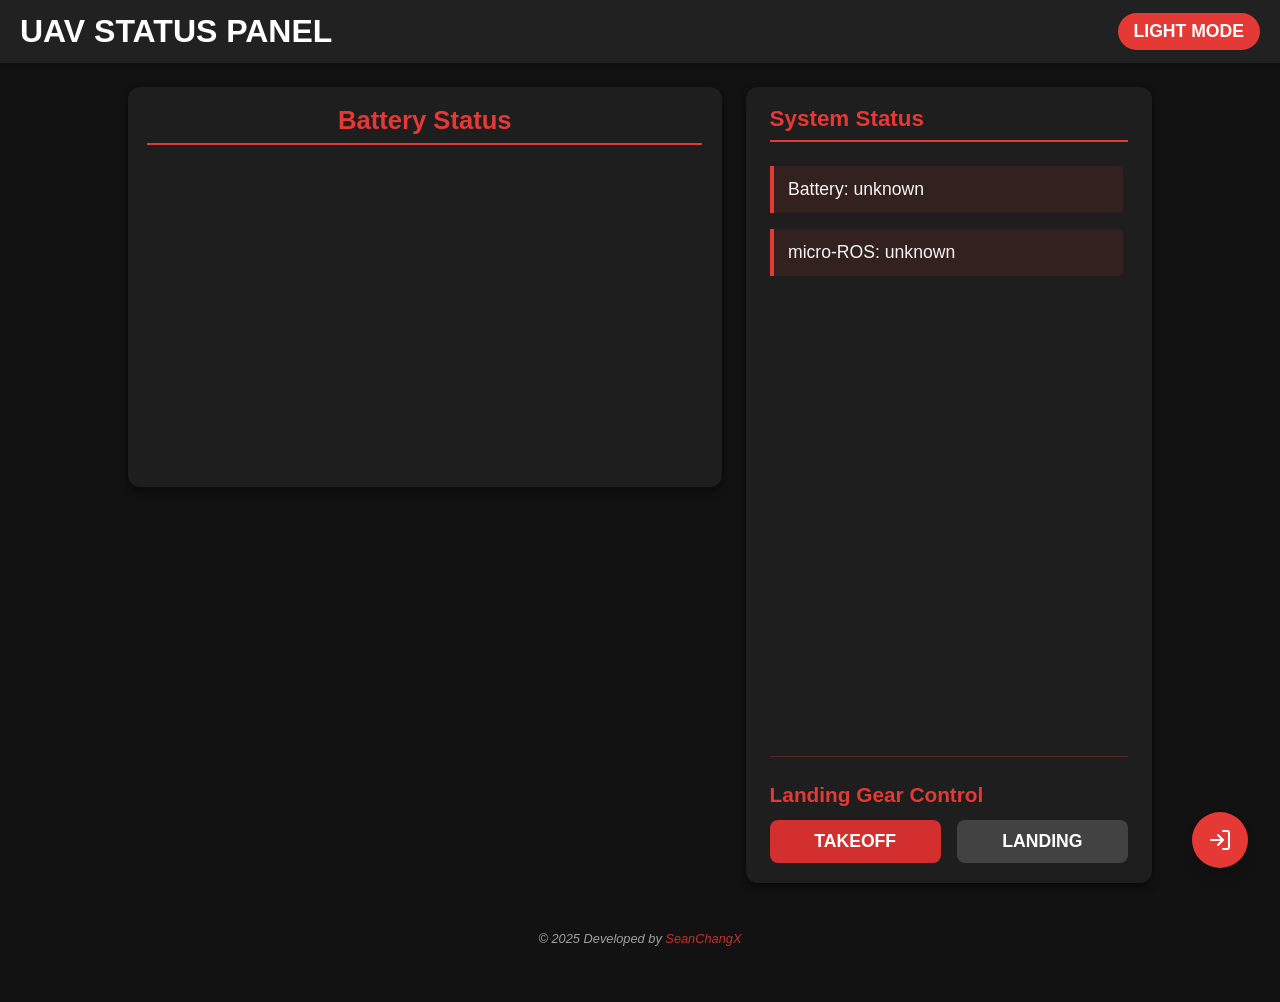
==== esp_firmware/data/index.html @ 6556fc90 "Enhance ESP32 firmware for UAV control and monitoring - Updated platformio.ini to include ESP32Servo" ====
<!DOCTYPE html>
<html class="dark-mode">
  <head>
    <meta charset="UTF-8">
    <title>HERMES-ESP</title>
    <meta name="viewport" content="width=device-width, initial-scale=1">
    <link rel="icon" type="image/png" href="favicon.png">
    <link rel="stylesheet" type="text/css" href="style.css">
    <script src="highcharts.js"></script>
  </head>
  <body>
    <div class="topnav">
      <h1>UAV STATUS PANEL</h1>
      <button id="modeToggle" class="mode-toggle">LIGHT MODE</button>
    </div>
    <div class="content">
      <div class="card-grid">
        <div class="card">
          <p class="card-title">Battery Status</p>
          <div id="chart-sensor" class="chart-container"></div>
        </div>
      </div>
      
      <div class="status-container">
        <p class="status-title">System Status</p>
        <div class="status-items-container">
          <div id="batteryStatus" class="status-item">Battery: unknown</div>
          <div id="microROS" class="status-item">micro-ROS: unknown</div>
        </div>
        
        <div class="landing-gear-controls">
          <p class="landing-gear-title">Landing Gear Control</p>
          <div class="landing-gear-buttons">
            <button id="landingGearTakeoff" class="landing-gear-btn takeoff-btn">TAKEOFF</button>
            <button id="landingGearLanding" class="landing-gear-btn landing-btn">LANDING</button>
          </div>
        </div>
      </div>
    </div>
    <div class="floating-buttons">
      <div class="modern-floating-btn" id="actionButton">
        <div class="btn-icon">
          <svg viewBox="0 0 24 24" width="24" height="24" stroke="currentColor" stroke-width="2" fill="none" stroke-linecap="round" stroke-linejoin="round">
            <path d="M15 3h4a2 2 0 0 1 2 2v14a2 2 0 0 1-2 2h-4M10 17l5-5-5-5M13 12H3"></path>
          </svg>
        </div>
        <div class="btn-loading">
          <svg viewBox="0 0 24 24" width="24" height="24">
            <circle cx="12" cy="12" r="10" fill="none" stroke="currentColor" stroke-width="4" stroke-dasharray="31.4 31.4">
              <animateTransform attributeName="transform" type="rotate" from="0 12 12" to="360 12 12" dur="1s" repeatCount="indefinite"/>
            </circle>
          </svg>
        </div>
        <span class="btn-tooltip">Control Panel</span>
      </div>
    </div>
    <div class="footer">
      © 2025 Developed by <a href="https://github.com/SeanChangX" target="_blank">SeanChangX</a>
    </div>
    <script src="script.js"></script>
  </body>
</html>
---- esp_firmware/data/style.css ----
/* Theme variables */
:root {
  --primary-color: #e53935;
  --secondary-color: #212121;
  --text-color: #f5f5f5;
  --background-color: #121212;
  --card-background: #1e1e1e;
  --card-shadow: 0 4px 8px rgba(0, 0, 0, 0.5);
  --card-title-color: #e53935;
}

.light-mode {
  --primary-color: #d32f2f;
  --secondary-color: #212121;
  --text-color: #333333;
  --background-color: #e8e8e8;
  --card-background: #f0f0f0;
  --card-shadow: 0 4px 8px rgba(100, 100, 100, 0.3);
  --card-title-color: #c62828;
}

/* Base styles */
html {
  font-family: 'Segoe UI', 'Roboto', Arial, sans-serif;
  display: inline-block;
  text-align: center;
  font-size: 16px;
}

body {
  margin: 0;
  background-color: var(--background-color);
  color: var(--text-color);
  transition: background-color 0.3s ease, color 0.3s ease;
}

h1 {
  font-size: 2rem;
  color: #ffffff;
  margin: 0;
  padding: 0.8rem 0;
}

p {
  font-size: 1.4rem;
  color: var(--text-color);
  margin: 0.5em 0;
}

/* Responsive typography */
@media screen and (min-width: 1600px) {
  html { font-size: 18px; }
}

@media screen and (min-width: 2000px) {
  html { font-size: 20px; }
}

@media screen and (min-width: 2560px) {
  html { font-size: 22px; }
}

/* Navigation */
.topnav {
  overflow: hidden;
  background-color: var(--secondary-color);
  display: flex;
  justify-content: space-between;
  align-items: center;
  padding: 0 1.25rem;
  box-shadow: 0 2px 5px rgba(0, 0, 0, 0.2);
  min-height: 3.5rem;
}

.mode-toggle {
  background-color: var(--primary-color);
  color: white;
  border: none;
  border-radius: 1.25rem;
  padding: 0.5rem 1rem;
  font-weight: bold;
  cursor: pointer;
  transition: background-color 0.3s ease;
  font-size: 1.1rem;
}

.mode-toggle:hover {
  background-color: #c62828;
}

/* Content container */
.content {
  padding: 1.5rem 5%;
  max-width: 90%;
  margin: 0 auto;
  display: flex;
  flex-direction: row;
  gap: 1.5rem;
  height: calc(100vh - 3.5rem);
  box-sizing: border-box;
  overflow-y: auto;
  justify-content: center;
  align-items: stretch;
}

/* Card containers */
.card-grid {
  flex: 3;
  display: flex;
  flex-direction: column;
  min-height: 25rem;
  width: 100%;
  height: auto;
  max-width: 60%;
}

.status-container {
  flex: 2;
  background-color: var(--card-background);
  border-radius: 0.75rem;
  padding: 1.2rem 1.5rem;
  box-shadow: var(--card-shadow);
  min-width: 20rem;
  overflow: hidden;
  display: flex;
  flex-direction: column;
  max-height: none;
  width: auto;
  max-width: 35%;
  justify-content: flex-start;
  height: auto;
}

.card {
  background-color: var(--card-background);
  box-shadow: var(--card-shadow);
  border-radius: 0.75rem;
  padding: 1.2rem;
  transition: transform 0.3s ease, box-shadow 0.3s ease;
  display: flex;
  flex-direction: column;
  width: 100%;
  box-sizing: border-box;
  min-height: 25rem;
}

.card:hover {
  transform: translateY(-4px);
  box-shadow: 0 6px 12px rgba(0, 0, 0, 0.6);
}

/* Card components */
.card-title {
  font-size: 1.6rem;
  font-weight: bold;
  color: var(--card-title-color);
  margin-top: 0;
  border-bottom: 2px solid var(--primary-color);
  padding-bottom: 0.5rem;
  margin-bottom: 1rem;
}

.chart-container {
  padding: 0.3rem;
  width: 100%;
  flex-grow: 1;
  box-sizing: border-box;
  position: relative;
  min-height: 18rem;
}

/* Status items */
.status-items-container {
  display: flex;
  flex-direction: column;
  padding-right: 0.3rem;
  overflow-y: auto;
  flex-grow: 1;
  margin-bottom: 1rem;
  min-height: 145px;
}

.status-item {
  margin: 0.5rem 0;
  padding: 0.7rem 0.9rem;
  border-left: 4px solid var(--primary-color);
  text-align: left;
  font-size: 1.1rem;
  background-color: rgba(229, 57, 53, 0.1);
  border-radius: 0 5px 5px 0;
  word-wrap: break-word;
  line-height: 1.4;
}

.status-title {
  font-size: 1.4rem;
  font-weight: bold;
  color: var(--card-title-color);
  margin-top: 0;
  border-bottom: 2px solid var(--primary-color);
  padding-bottom: 0.5rem;
  margin-bottom: 1rem;
  text-align: left;
}

/* Emergency controls */
.emergency-controls {
  margin-top: 1rem;
  padding-top: 1rem;
  border-top: 1px solid rgba(229, 57, 53, 0.3);
}

.emergency-title {
  font-size: 1.3rem;
  font-weight: bold;
  color: var(--primary-color);
  margin-bottom: 0.8rem;
  text-align: left;
}

.emergency-buttons {
  display: flex;
  justify-content: space-between;
  gap: 1rem;
}

.emergency-btn {
  flex: 1;
  padding: 0.7rem 0;
  font-size: 1.1rem;
  font-weight: bold;
  border: none;
  border-radius: 0.5rem;
  cursor: pointer;
  transition: all 0.3s ease;
}

.enable-btn {
  background-color: #d32f2f;
  color: white;
}

.enable-btn:hover {
  background-color: #b71c1c;
  box-shadow: 0 2px 5px rgba(183, 28, 28, 0.5);
}

.enable-btn.active {
  background-color: #b71c1c;
  box-shadow: 0 2px 5px rgba(183, 28, 28, 0.5);
  border: 2px solid #ffffff;
}

.disable-btn {
  background-color: #424242;
  color: white;
}

.disable-btn:hover {
  background-color: #212121;
  box-shadow: 0 2px 5px rgba(33, 33, 33, 0.5);
}

.disable-btn.active {
  background-color: #212121;
  box-shadow: 0 2px 5px rgba(33, 33, 33, 0.5);
  border: 2px solid #ffffff;
}

/* Status indicator colors */
.emergency-enabled {
  color: #4caf50;
  font-weight: bold;
}

.emergency-disabled {
  color: #d32f2f;
  font-weight: bold;
}

/* Landing gear controls */
.landing-gear-controls {
  margin-top: 1rem;
  padding-top: 1rem;
  border-top: 1px solid rgba(229, 57, 53, 0.3);
}

.landing-gear-title {
  font-size: 1.3rem;
  font-weight: bold;
  color: var(--primary-color);
  margin-bottom: 0.8rem;
  text-align: left;
}

.landing-gear-buttons {
  display: flex;
  justify-content: space-between;
  gap: 1rem;
}

.landing-gear-btn {
  flex: 1;
  padding: 0.7rem 0;
  font-size: 1.1rem;
  font-weight: bold;
  border: none;
  border-radius: 0.5rem;
  cursor: pointer;
  transition: all 0.3s ease;
}

.takeoff-btn {
  background-color: #d32f2f;
  color: white;
}

.takeoff-btn:hover {
  background-color: #b71c1c;
  box-shadow: 0 2px 5px rgba(183, 28, 28, 0.5);
}

.takeoff-btn.active {
  background-color: #b71c1c;
  box-shadow: 0 2px 5px rgba(183, 28, 28, 0.5);
  border: 2px solid #ffffff;
}

.landing-btn {
  background-color: #424242;
  color: white;
}

.landing-btn:hover {
  background-color: #212121;
  box-shadow: 0 2px 5px rgba(33, 33, 33, 0.5);
}

.landing-btn.active {
  background-color: #212121;
  box-shadow: 0 2px 5px rgba(33, 33, 33, 0.5);
  border: 2px solid #ffffff;
}


/* Floating buttons container */
.floating-buttons {
  position: fixed;
  bottom: 2rem;
  right: 2rem;
  display: flex;
  flex-direction: row;
  gap: 1rem;
  z-index: 1000;
}

/* Modern floating button */
.modern-floating-btn {
  position: relative;
  width: 3.5rem;
  height: 3.5rem;
  background-color: var(--primary-color);
  border-radius: 50%;
  box-shadow: 0 10px 15px rgba(0, 0, 0, 0.1), 0 4px 6px rgba(0, 0, 0, 0.05);
  display: flex;
  align-items: center;
  justify-content: center;
  cursor: pointer;
  transition: all 0.3s cubic-bezier(0.4, 0, 0.2, 1);
  overflow: hidden;
  color: white;
}

.modern-floating-btn:hover {
  transform: translateY(-4px);
  box-shadow: 0 20px 25px rgba(0, 0, 0, 0.15), 0 10px 10px rgba(0, 0, 0, 0.08);
}

.modern-floating-btn:active {
  transform: translateY(-2px);
  box-shadow: 0 15px 20px rgba(0, 0, 0, 0.12), 0 5px 8px rgba(0, 0, 0, 0.06);
}

/* Button icon */
.btn-icon {
  display: flex;
  align-items: center;
  justify-content: center;
  width: 100%;
  height: 100%;
  transition: all 0.3s ease;
}

/* Loading animation for long press */
.btn-loading {
  position: absolute;
  top: 0;
  left: 0;
  width: 100%;
  height: 100%;
  display: flex;
  align-items: center;
  justify-content: center;
  opacity: 0;
  transform: scale(0.5);
  transition: all 0.3s ease;
  pointer-events: none;
}

/* Button tooltip */
.btn-tooltip {
  position: absolute;
  top: -40px;
  left: 50%;
  transform: translateX(-50%) scale(0.8);
  background-color: rgba(0, 0, 0, 0.7);
  color: white;
  padding: 0.5rem 1rem;
  border-radius: 0.5rem;
  font-size: 0.875rem;
  white-space: nowrap;
  opacity: 0;
  transition: all 0.2s ease;
  pointer-events: none;
}

.modern-floating-btn:hover .btn-tooltip {
  opacity: 1;
  transform: translateX(-50%) scale(1);
}

/* Show loading state */
.modern-floating-btn.loading .btn-icon {
  opacity: 0;
  transform: scale(0.5);
}

.modern-floating-btn.loading .btn-loading {
  opacity: 1;
  transform: scale(1);
}

/* Responsive floating button */
@media (max-width: 600px) {
  .floating-buttons {
    bottom: 1.5rem;
    right: 1.5rem;
    gap: 0.8rem;
  }
  
  .modern-floating-btn {
    width: 3rem;
    height: 3rem;
  }
}

/* Footer */
.footer {
  margin-top: 1rem;
  margin-bottom: 2rem;
  padding: 0.5rem 0 1.5rem 0;
  font-size: 0.8rem;
  color: rgba(255, 255, 255, 0.6);
  text-align: center;
  width: 100%;
  font-style: italic;
  position: relative;
}

.light-mode .footer {
  color: rgba(0, 0, 0, 0.6);
}

.footer a {
  color: var(--primary-color);
  text-decoration: none;
  transition: color 0.3s ease, opacity 0.3s ease;
  opacity: 0.85;
  font-weight: 500;
}

.footer a:hover {
  color: var(--primary-color);
  text-decoration: underline;
  opacity: 1;
}

/* Responsive layout */
@media (max-width: 1200px) {
  .content {
    flex-direction: column;
    height: auto;
    padding: 1rem 5%;
    min-height: calc(100vh - 3.5rem);
    max-width: 95%;
    align-items: center;
  }
  
  .chart-container {
    height: 60vw !important;
    min-height: 60vw;
    max-height: 80vh;
  }
  
  .card {
    margin-bottom: 1.5rem;
    min-height: auto;
  }
  
  .status-container {
    width: 100%;
    margin-bottom: 1.5rem;
  }
  
  h1 {
    font-size: 1.8rem;
  }
  
  p {
    font-size: 1.3rem;
  }
  
  .card-grid, .status-container {
    width: 100%;
    max-width: 800px;
  }
}

@media (max-width: 600px) {
  .content {
    padding: 1rem 3%;
    max-width: 98%;
  }
  
  .chart-container {
    height: 75vw !important;
    min-height: 70vw;
  }
  
  .card, .status-container {
    padding: 0.8rem;
  }
  
  h1 {
    font-size: 1.6rem;
  }
  
  .status-item {
    font-size: 1.1rem;
  }
}
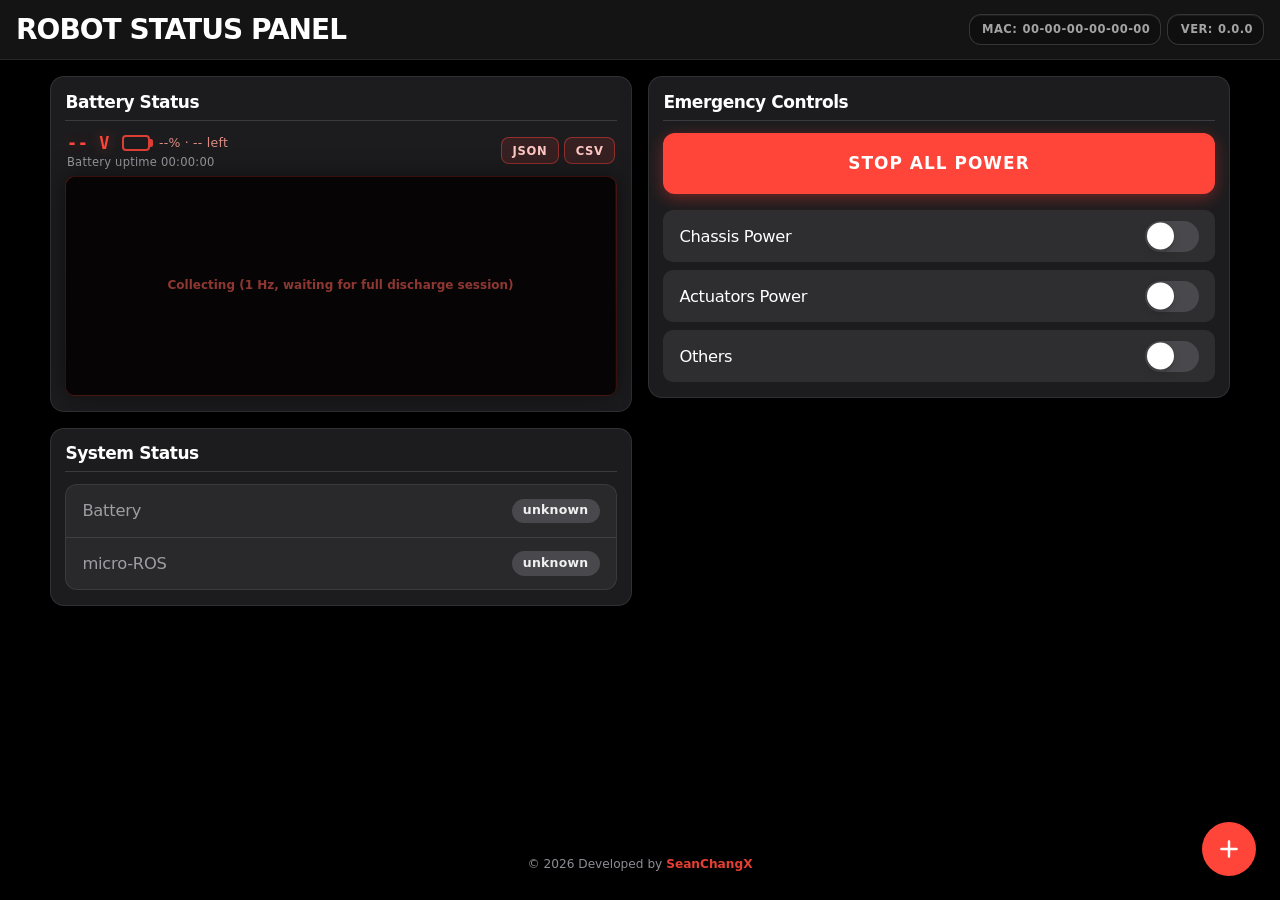
==== commit 8cb2cc27: "Update ESP32 firmware with significant enhancements - Updated entrypoint script to ensure proper exe" ====
--- a/esp_firmware/data/index.html
+++ b/esp_firmware/data/index.html
@@ -2,61 +2,168 @@
 <html class="dark-mode">
   <head>
     <meta charset="UTF-8">
-    <title>HERMES-ESP</title>
-    <meta name="viewport" content="width=device-width, initial-scale=1">
+    <title>ESP-Daemon</title>
+    <meta name="viewport" content="width=device-width, initial-scale=1, viewport-fit=cover">
     <link rel="icon" type="image/png" href="favicon.png">
     <link rel="stylesheet" type="text/css" href="style.css">
-    <script src="highcharts.js"></script>
   </head>
   <body>
     <div class="topnav">
-      <h1>UAV STATUS PANEL</h1>
-      <button id="modeToggle" class="mode-toggle">LIGHT MODE</button>
+      <h1>ROBOT STATUS PANEL</h1>
+      <div class="topnav-meta" aria-label="Device">
+        <div class="topnav-meta__chip"><span class="topnav-meta__label">MAC:</span><span id="deviceMac" class="topnav-meta__value">00-00-00-00-00-00</span></div>
+        <div class="topnav-meta__chip"><span class="topnav-meta__label">VER:</span><span id="deviceVersion" class="topnav-meta__value">0.0.0</span></div>
+      </div>
     </div>
-    <div class="content">
-      <div class="card-grid">
-        <div class="card">
-          <p class="card-title">Battery Status</p>
-          <div id="chart-sensor" class="chart-container"></div>
+    <div class="content page-shell">
+      <div class="dashboard-wrap">
+        <div class="dashboard-grid">
+        <div class="dashboard-col">
+        <section class="card dashboard-panel card--battery" aria-labelledby="panel-battery-title">
+          <p class="card-title" id="panel-battery-title">Battery Status</p>
+          <div class="battery-telemetry" aria-label="Battery discharge session voltage history">
+            <div class="telemetry-toolbar">
+              <div class="telemetry-toolbar__meta">
+                <div class="telemetry-toprow">
+                  <span class="telemetry-live" id="liveVoltageValue">-- V</span>
+                  <div class="telemetry-battery-summary" aria-label="Battery percent and remaining time">
+                    <span class="battery-icon" aria-hidden="true">
+                      <span class="battery-icon__fill" id="batteryIconFill"></span>
+                    </span>
+                    <span class="telemetry-estimate" id="batteryEstimateLine">--% · -- left</span>
+                  </div>
+                </div>
+                <span class="telemetry-log-meta" id="batteryUptimeLine">Battery uptime 00:00:00</span>
+              </div>
+              <div class="telemetry-toolbar__actions">
+                <button type="button" class="telemetry-btn" id="telemetryDownloadJson" title="Download JSON">JSON</button>
+                <button type="button" class="telemetry-btn" id="telemetryDownloadCsv" title="Download CSV">CSV</button>
+              </div>
+            </div>
+            <div id="chart-sensor" class="telemetry-chart-shell">
+              <canvas id="techBatteryCanvas" aria-label="Battery voltage over the current discharge session"></canvas>
+            </div>
+          </div>
+        </section>
+
+        <section class="card dashboard-panel" aria-labelledby="panel-system-title">
+          <p class="card-title" id="panel-system-title">System Status</p>
+          <div class="status-items-container">
+            <div class="status-item status-item--split">
+              <span class="status-item__label">Battery</span>
+              <span class="status-pill" id="batteryStatusValue">unknown</span>
+            </div>
+            <div class="status-item status-item--split">
+              <span class="status-item__label">micro-ROS</span>
+              <span class="status-pill" id="microRosValue">unknown</span>
+            </div>
+          </div>
+        </section>
         </div>
-      </div>
-      
-      <div class="status-container">
-        <p class="status-title">System Status</p>
-        <div class="status-items-container">
-          <div id="batteryStatus" class="status-item">Battery: unknown</div>
-          <div id="microROS" class="status-item">micro-ROS: unknown</div>
+
+        <div class="dashboard-col">
+        <section class="card dashboard-panel" aria-labelledby="panel-emergency-title">
+          <p class="card-title" id="panel-emergency-title">Emergency Controls</p>
+          <div class="emergency-mega">
+            <button type="button" class="emergency-mega__btn" id="emergencyStopAllBtn" aria-describedby="emergencyStopHint">
+              STOP ALL POWER
+            </button>
+            <p class="emergency-mega__hint" id="emergencyStopHint" hidden>All rails off. Reload the page to use individual switches again.</p>
+          </div>
+          <div class="power-switch-list">
+            <div class="power-switch-row">
+              <span class="power-switch-label" id="chassisPowerLabel">Chassis Power</span>
+              <label class="switch-control">
+                <input type="checkbox" id="chassisPowerSwitch">
+                <span class="switch-slider"></span>
+              </label>
+            </div>
+            <div class="power-switch-row">
+              <span class="power-switch-label" id="missionPowerLabel">Actuators Power</span>
+              <label class="switch-control">
+                <input type="checkbox" id="missionPowerSwitch">
+                <span class="switch-slider"></span>
+              </label>
+            </div>
+            <div class="power-switch-row">
+              <span class="power-switch-label" id="negativePressurePowerLabel">Others</span>
+              <label class="switch-control">
+                <input type="checkbox" id="negativePressurePowerSwitch">
+                <span class="switch-slider"></span>
+              </label>
+            </div>
+          </div>
+        </section>
         </div>
-        
-        <div class="landing-gear-controls">
-          <p class="landing-gear-title">Landing Gear Control</p>
-          <div class="landing-gear-buttons">
-            <button id="landingGearTakeoff" class="landing-gear-btn takeoff-btn">TAKEOFF</button>
-            <button id="landingGearLanding" class="landing-gear-btn landing-btn">LANDING</button>
-          </div>
         </div>
       </div>
     </div>
-    <div class="floating-buttons">
-      <div class="modern-floating-btn" id="actionButton">
-        <div class="btn-icon">
-          <svg viewBox="0 0 24 24" width="24" height="24" stroke="currentColor" stroke-width="2" fill="none" stroke-linecap="round" stroke-linejoin="round">
-            <path d="M15 3h4a2 2 0 0 1 2 2v14a2 2 0 0 1-2 2h-4M10 17l5-5-5-5M13 12H3"></path>
-          </svg>
+    <div class="speed-dial" id="speedDial">
+      <div class="speed-dial__backdrop" id="speedDialBackdrop" aria-hidden="true"></div>
+      <div class="speed-dial__panel">
+        <div class="speed-dial__actions" id="speedDialActions" role="group" aria-label="Quick actions">
+        <button type="button" class="modern-floating-btn speed-dial__action" id="actionButton" aria-label="Control panel">
+          <div class="btn-icon">
+            <svg viewBox="0 0 24 24" width="24" height="24" stroke="currentColor" stroke-width="2" fill="none" stroke-linecap="round" stroke-linejoin="round">
+              <path d="M15 3h4a2 2 0 0 1 2 2v14a2 2 0 0 1-2 2h-4M10 17l5-5-5-5M13 12H3"></path>
+            </svg>
+          </div>
+          <div class="btn-loading">
+            <svg viewBox="0 0 24 24" width="24" height="24">
+              <circle cx="12" cy="12" r="10" fill="none" stroke="currentColor" stroke-width="4" stroke-dasharray="31.4 31.4">
+                <animateTransform attributeName="transform" type="rotate" from="0 12 12" to="360 12 12" dur="1s" repeatCount="indefinite"/>
+              </circle>
+            </svg>
+          </div>
+        </button>
+        <button type="button" class="modern-floating-btn speed-dial__action" id="modeToggle" aria-label="Switch to light mode">
+          <div class="btn-icon">
+            <span class="theme-icon theme-icon-sun" aria-hidden="true">
+              <svg viewBox="0 0 24 24" width="22" height="22" stroke="currentColor" stroke-width="2" fill="none" stroke-linecap="round" stroke-linejoin="round">
+                <circle cx="12" cy="12" r="4"></circle>
+                <path d="M12 2v2M12 20v2M4.93 4.93l1.41 1.41M17.66 17.66l1.41 1.41M2 12h2M20 12h2M4.93 19.07l1.41-1.41M17.66 6.34l1.41-1.41"></path>
+              </svg>
+            </span>
+            <span class="theme-icon theme-icon-moon" aria-hidden="true">
+              <svg viewBox="0 0 24 24" width="22" height="22" stroke="currentColor" stroke-width="2" fill="none" stroke-linecap="round" stroke-linejoin="round">
+                <path d="M21 12.79A9 9 0 1 1 11.21 3c0.25 0 0.5 0.01 0.74 0.03A7 7 0 0 0 21 12.79z"></path>
+              </svg>
+            </span>
+          </div>
+        </button>
+        <button type="button" class="modern-floating-btn speed-dial__action" id="settingsEntry" aria-label="Settings">
+          <div class="btn-icon">
+            <svg viewBox="0 0 24 24" width="24" height="24" stroke="currentColor" stroke-width="2" fill="none" stroke-linecap="round" stroke-linejoin="round">
+              <line x1="4" y1="21" x2="4" y2="14"></line>
+              <line x1="4" y1="10" x2="4" y2="3"></line>
+              <line x1="12" y1="21" x2="12" y2="12"></line>
+              <line x1="12" y1="8" x2="12" y2="3"></line>
+              <line x1="20" y1="21" x2="20" y2="16"></line>
+              <line x1="20" y1="12" x2="20" y2="3"></line>
+              <line x1="1" y1="14" x2="7" y2="14"></line>
+              <line x1="9" y1="8" x2="15" y2="8"></line>
+              <line x1="17" y1="16" x2="23" y2="16"></line>
+            </svg>
+          </div>
+        </button>
         </div>
-        <div class="btn-loading">
-          <svg viewBox="0 0 24 24" width="24" height="24">
-            <circle cx="12" cy="12" r="10" fill="none" stroke="currentColor" stroke-width="4" stroke-dasharray="31.4 31.4">
-              <animateTransform attributeName="transform" type="rotate" from="0 12 12" to="360 12 12" dur="1s" repeatCount="indefinite"/>
-            </circle>
-          </svg>
-        </div>
-        <span class="btn-tooltip">Control Panel</span>
+        <button type="button" class="modern-floating-btn speed-dial__main" id="speedDialToggle" aria-expanded="false" aria-haspopup="true" aria-controls="speedDialActions" aria-label="Open menu">
+          <span class="speed-dial__main-icon speed-dial__main-icon--plus" aria-hidden="true">
+            <svg viewBox="0 0 24 24" width="26" height="26" stroke="currentColor" stroke-width="2.25" fill="none" stroke-linecap="round" stroke-linejoin="round">
+              <path d="M12 5v14M5 12h14"></path>
+            </svg>
+          </span>
+          <span class="speed-dial__main-icon speed-dial__main-icon--close" aria-hidden="true">
+            <svg viewBox="0 0 24 24" width="24" height="24" stroke="currentColor" stroke-width="2.25" fill="none" stroke-linecap="round" stroke-linejoin="round">
+              <path d="M18 6L6 18M6 6l12 12"></path>
+            </svg>
+          </span>
+        </button>
       </div>
     </div>
     <div class="footer">
-      © 2025 Developed by <a href="https://github.com/SeanChangX" target="_blank">SeanChangX</a>
+      © 2026 Developed by <a href="https://github.com/SeanChangX" target="_blank">SeanChangX</a>
     </div>
     <script src="script.js"></script>
   </body>
-</html>+</html>
--- a/esp_firmware/data/style.css
+++ b/esp_firmware/data/style.css
@@ -1,50 +1,100 @@
 /* Theme variables */
 :root {
-  --primary-color: #e53935;
+  /* Approx. sticky header height for main column min-height (excludes dynamic safe area) */
+  --topnav-offset: 4.35rem;
+  --font-sf: -apple-system, BlinkMacSystemFont, 'SF Pro Text', 'SF Pro Display', system-ui, 'Segoe UI', sans-serif;
+  --apple-separator: rgba(84, 84, 88, 0.55);
+  --apple-blue: #0a84ff;
+  --primary-color: #ff453a;
   --secondary-color: #212121;
-  --text-color: #f5f5f5;
-  --background-color: #121212;
-  --card-background: #1e1e1e;
-  --card-shadow: 0 4px 8px rgba(0, 0, 0, 0.5);
-  --card-title-color: #e53935;
+  --text-color: #ffffff;
+  --background-color: #000000;
+  --card-background: #1c1c1e;
+  --card-shadow: 0 4px 24px rgba(0, 0, 0, 0.55);
+  --card-title-color: #ffffff;
+  --muted-text-color: rgba(235, 235, 245, 0.6);
+  --border-color: rgba(255, 255, 255, 0.09);
+  --hover-overlay: rgba(255, 255, 255, 0.06);
+  --status-item-bg: transparent;
+  --input-background: #2c2c2e;
+  /* iOS-style nav blur */
+  --nav-bg: rgba(28, 28, 30, 0.72);
+  --nav-border: rgba(255, 255, 255, 0.08);
+  --nav-button-bg: rgba(255, 255, 255, 0.12);
+  --nav-button-bg-hover: rgba(255, 255, 255, 0.18);
+  --nav-button-bg-active: rgba(255, 255, 255, 0.1);
+  --nav-button-text: #f5f5f5;
+  --radius-control: 12px;
+  /* Device info chip in top banner */
+  --topnav-meta-bg: rgba(0, 0, 0, 0.22);
+  --topnav-meta-border: rgba(255, 255, 255, 0.16);
+  --topnav-meta-label: rgba(255, 255, 255, 0.62);
+}
+
+.light-mode .topnav h1 {
+  color: #000000;
 }
 
 .light-mode {
-  --primary-color: #d32f2f;
+  --primary-color: #ff3b30;
   --secondary-color: #212121;
-  --text-color: #333333;
-  --background-color: #e8e8e8;
-  --card-background: #f0f0f0;
-  --card-shadow: 0 4px 8px rgba(100, 100, 100, 0.3);
-  --card-title-color: #c62828;
+  --text-color: #000000;
+  --background-color: #f2f2f7;
+  --card-background: #ffffff;
+  --card-shadow: 0 2px 12px rgba(0, 0, 0, 0.08);
+  --card-title-color: #000000;
+  --muted-text-color: rgba(60, 60, 67, 0.6);
+  --apple-separator: rgba(60, 60, 67, 0.29);
+  --border-color: rgba(0, 0, 0, 0.06);
+  --hover-overlay: rgba(0, 0, 0, 0.04);
+  --status-item-bg: transparent;
+  --input-background: #ffffff;
+  --nav-bg: rgba(249, 249, 249, 0.82);
+  --nav-border: rgba(0, 0, 0, 0.1);
+  --nav-button-bg: rgba(0, 0, 0, 0.05);
+  --nav-button-bg-hover: rgba(0, 0, 0, 0.08);
+  --nav-button-bg-active: rgba(0, 0, 0, 0.04);
+  --nav-button-text: #1d1d1f;
+  --topnav-meta-bg: rgba(255, 255, 255, 0.65);
+  --topnav-meta-border: rgba(0, 0, 0, 0.14);
+  --topnav-meta-label: rgba(0, 0, 0, 0.52);
 }
 
 /* Base styles */
 html {
-  font-family: 'Segoe UI', 'Roboto', Arial, sans-serif;
-  display: inline-block;
-  text-align: center;
+  font-family: var(--font-sf);
   font-size: 16px;
+  -webkit-font-smoothing: antialiased;
+  -moz-osx-font-smoothing: grayscale;
+}
+
+*,
+*::before,
+*::after {
+  box-sizing: border-box;
 }
 
 body {
   margin: 0;
   background-color: var(--background-color);
   color: var(--text-color);
-  transition: background-color 0.3s ease, color 0.3s ease;
-}
-
-h1 {
-  font-size: 2rem;
-  color: #ffffff;
+  transition: background-color 0.25s ease, color 0.25s ease;
+  min-height: 100vh;
+}
+
+h1,
+h2,
+h3,
+p {
   margin: 0;
-  padding: 0.8rem 0;
-}
-
-p {
-  font-size: 1.4rem;
-  color: var(--text-color);
-  margin: 0.5em 0;
+}
+
+/* Focus styles for keyboard users (iOS system blue) */
+button:focus-visible,
+input:focus-visible,
+textarea:focus-visible {
+  outline: 2px solid var(--apple-blue);
+  outline-offset: 2px;
 }
 
 /* Responsive typography */
@@ -60,338 +110,1405 @@
   html { font-size: 22px; }
 }
 
-/* Navigation */
+/* Shared layout wrappers */
+.page-shell {
+  width: min(1380px, 100%);
+  margin: 0 auto;
+}
+
+/* Navigation (Apple-like frosted bar) */
 .topnav {
+  position: sticky;
+  top: 0;
+  z-index: 50;
+  background-color: var(--nav-bg);
+  -webkit-backdrop-filter: saturate(180%) blur(20px);
+  backdrop-filter: saturate(180%) blur(20px);
+  display: flex;
+  justify-content: space-between;
+  align-items: center;
+  padding: 0.8rem 1.15rem;
+  padding-top: calc(0.8rem + env(safe-area-inset-top, 0px));
+  padding-left: max(1rem, env(safe-area-inset-left, 0px));
+  padding-right: max(1rem, env(safe-area-inset-right, 0px));
+  padding-bottom: 0.8rem;
+  border-bottom: 1px solid var(--nav-border);
+  box-shadow: none;
+  /* Material / iOS-style app bar: comfortable touch band; safe area for notched phones */
+  min-height: calc(3.75rem + env(safe-area-inset-top, 0px));
+}
+
+.topnav h1 {
+  font-family: var(--font-sf);
+  font-size: clamp(1.25rem, 0.6rem + 3.2vw, 1.75rem);
+  line-height: 1.2;
+  color: #ffffff;
+  letter-spacing: -0.035em;
+  font-weight: 700;
+  text-align: left;
+  flex: 1;
+  min-width: 0;
+  /* Avoid ugly mid-word breaks; wide display fonts need room on narrow viewports */
+  word-break: normal;
+  overflow-wrap: normal;
+  hyphens: manual;
+}
+
+.topnav-meta {
+  flex-shrink: 0;
+  margin-left: 0.65rem;
+  display: flex;
+  flex-direction: row;
+  flex-wrap: wrap;
+  align-items: stretch;
+  gap: 0.38rem;
+  font-size: 0.72rem;
+  line-height: 1.3;
+  text-align: left;
+  width: fit-content;
+  max-width: min(22rem, 92vw);
+  min-width: 0;
+  padding: 0;
+  border: none;
+  background: transparent;
+  box-shadow: none;
+}
+
+.topnav-meta__chip {
+  display: flex;
+  align-items: baseline;
+  justify-content: flex-start;
+  gap: 0.32rem;
+  flex: 0 1 auto;
+  min-width: 0;
+  max-width: 100%;
+  white-space: nowrap;
   overflow: hidden;
-  background-color: var(--secondary-color);
-  display: flex;
-  justify-content: space-between;
-  align-items: center;
-  padding: 0 1.25rem;
-  box-shadow: 0 2px 5px rgba(0, 0, 0, 0.2);
-  min-height: 3.5rem;
-}
-
-.mode-toggle {
+  text-overflow: ellipsis;
+  padding: 0.42rem 0.62rem 0.42rem 0.78rem;
+  border: 1px solid var(--topnav-meta-border);
+  border-radius: var(--radius-control);
+  background: var(--topnav-meta-bg);
+  box-shadow:
+    inset 0 1px 0 rgba(255, 255, 255, 0.06),
+    0 1px 2px rgba(0, 0, 0, 0.12);
+}
+
+.light-mode .topnav-meta__chip {
+  box-shadow:
+    inset 0 1px 0 rgba(255, 255, 255, 0.75),
+    0 1px 2px rgba(0, 0, 0, 0.06);
+}
+
+.topnav-meta__label {
+  font-weight: 600;
+  font-size: 0.72rem;
+  letter-spacing: 0.04em;
+  text-transform: uppercase;
+  color: var(--topnav-meta-label);
+  flex: 0 0 auto;
+  width: auto;
+  min-width: 0;
+  text-align: left;
+}
+
+.topnav-meta__value {
+  font-family: inherit;
+  font-weight: 600;
+  font-size: 0.72rem;
+  letter-spacing: 0.04em;
+  color: var(--topnav-meta-label);
+  flex: 0 1 auto;
+  min-width: 0;
+  text-align: left;
+  overflow: hidden;
+  text-overflow: ellipsis;
+}
+
+.topnav-actions {
+  display: flex;
+  align-items: center;
+  gap: 0.5rem;
+}
+
+/* Toolbar-style controls (squircle, not pill) */
+.mode-toggle,
+.btn {
   background-color: var(--primary-color);
-  color: white;
+  color: #ffffff;
   border: none;
-  border-radius: 1.25rem;
-  padding: 0.5rem 1rem;
-  font-weight: bold;
+  border-radius: var(--radius-control);
+  padding: 0.5rem 0.85rem;
+  font-weight: 600;
   cursor: pointer;
-  transition: background-color 0.3s ease;
-  font-size: 1.1rem;
-}
-
-.mode-toggle:hover {
-  background-color: #c62828;
-}
-
-/* Content container */
+  transition: background-color 0.15s ease, opacity 0.15s ease, transform 0.12s ease;
+  font-size: 0.88rem;
+  letter-spacing: -0.01em;
+  -webkit-font-smoothing: antialiased;
+}
+
+/* Settings / form primary actions */
+.btn:hover {
+  filter: brightness(1.06);
+}
+
+.btn:active {
+  transform: scale(0.98);
+  filter: brightness(0.96);
+}
+
+/* Top bar: neutral frosted chips (Apple toolbar) */
+.topnav-actions .mode-toggle {
+  background-color: var(--nav-button-bg);
+  color: var(--nav-button-text);
+  padding: 0.38rem 0.72rem;
+  font-size: 0.78rem;
+  font-weight: 600;
+  letter-spacing: 0.02em;
+}
+
+.topnav-actions .mode-toggle:hover {
+  background-color: var(--nav-button-bg-hover);
+}
+
+.topnav-actions .mode-toggle:active {
+  background-color: var(--nav-button-bg-active);
+  transform: scale(0.97);
+}
+
+.mode-toggle.ghost {
+  background-color: var(--nav-button-bg);
+  border: none;
+  color: var(--nav-button-text);
+}
+
+.mode-toggle.ghost:hover {
+  background-color: var(--nav-button-bg-hover);
+}
+
+.mode-toggle.ghost:active {
+  background-color: var(--nav-button-bg-active);
+}
+
+.icon-toggle {
+  width: 2rem;
+  height: 2rem;
+  border-radius: var(--radius-control);
+  padding: 0;
+  display: inline-flex;
+  align-items: center;
+  justify-content: center;
+}
+
+.theme-icon {
+  display: inline-flex;
+  align-items: center;
+  justify-content: center;
+  color: var(--nav-button-text);
+}
+
+/* Theme icons on red FABs: always white */
+.floating-buttons .theme-icon {
+  color: #ffffff;
+}
+
+.theme-icon-moon {
+  display: none;
+}
+
+.light-mode .theme-icon-sun {
+  display: none;
+}
+
+.light-mode .theme-icon-moon {
+  display: inline-flex;
+}
+
+/* Main dashboard container */
 .content {
-  padding: 1.5rem 5%;
-  max-width: 90%;
+  padding: 1rem 1rem 5.5rem;
   margin: 0 auto;
-  display: flex;
-  flex-direction: row;
-  gap: 1.5rem;
-  height: calc(100vh - 3.5rem);
-  box-sizing: border-box;
-  overflow-y: auto;
-  justify-content: center;
-  align-items: stretch;
-}
-
-/* Card containers */
-.card-grid {
-  flex: 3;
+  display: block;
+  min-height: calc(100vh - var(--topnav-offset));
+  min-height: calc(100dvh - var(--topnav-offset));
+}
+
+/* Same width rhythm as settings page */
+.dashboard-wrap {
+  width: min(1180px, 100%);
+  margin: 0 auto;
+}
+
+/* Two columns of vertical stacks: avoids row holes when one column is much taller (e.g. Emergency vs Battery). */
+.dashboard-grid {
+  display: grid;
+  grid-template-columns: repeat(auto-fit, minmax(290px, 1fr));
+  gap: 1rem;
+  width: 100%;
+  align-items: start;
+}
+
+.dashboard-col {
   display: flex;
   flex-direction: column;
-  min-height: 25rem;
-  width: 100%;
-  height: auto;
-  max-width: 60%;
-}
-
-.status-container {
-  flex: 2;
-  background-color: var(--card-background);
-  border-radius: 0.75rem;
-  padding: 1.2rem 1.5rem;
-  box-shadow: var(--card-shadow);
-  min-width: 20rem;
-  overflow: hidden;
-  display: flex;
-  flex-direction: column;
-  max-height: none;
-  width: auto;
-  max-width: 35%;
-  justify-content: flex-start;
-  height: auto;
-}
-
-.card {
+  gap: 1rem;
+  min-width: 0;
+}
+
+.dashboard-col > .card {
+  padding: 0.9rem;
+  text-align: left;
+}
+
+.card,
+.settings-card {
   background-color: var(--card-background);
   box-shadow: var(--card-shadow);
-  border-radius: 0.75rem;
-  padding: 1.2rem;
-  transition: transform 0.3s ease, box-shadow 0.3s ease;
+  border-radius: 14px;
+  border: 1px solid var(--border-color);
+}
+
+.card {
+  padding: 1rem 1.1rem;
+  transition: transform 0.2s cubic-bezier(0.4, 0, 0.2, 1), box-shadow 0.2s ease;
   display: flex;
   flex-direction: column;
   width: 100%;
+  min-height: 0;
+}
+
+.card:hover,
+.settings-card:hover {
+  transform: translateY(-1px);
+}
+
+/* Card components — large title + hairline separator (Settings-style) */
+.card-title,
+.settings-card h3 {
+  font-family: var(--font-sf);
+  font-size: 1.0625rem;
+  font-weight: 600;
+  letter-spacing: -0.025em;
+  color: var(--card-title-color);
+  border-bottom: 1px solid var(--apple-separator);
+  padding-bottom: 0.5rem;
+  margin-bottom: 0.75rem;
+  text-align: left;
+}
+
+.chart-container {
+  padding: 0.2rem 0.15rem 0.15rem;
+  width: 100%;
+  position: relative;
+  flex: 0 0 auto;
   box-sizing: border-box;
-  min-height: 25rem;
-}
-
-.card:hover {
-  transform: translateY(-4px);
-  box-shadow: 0 6px 12px rgba(0, 0, 0, 0.6);
-}
-
-/* Card components */
-.card-title {
-  font-size: 1.6rem;
-  font-weight: bold;
-  color: var(--card-title-color);
-  margin-top: 0;
-  border-bottom: 2px solid var(--primary-color);
-  padding-bottom: 0.5rem;
+  /* Explicit height for setSize; do not clip SVG (overflow:hidden was cutting title/plot) */
+  height: 260px;
+  min-height: 260px;
+  max-height: 260px;
+  overflow: visible;
+}
+
+/* Rolling 15 min voltage telemetry (canvas, no external chart library) */
+.battery-telemetry {
+  display: flex;
+  flex-direction: column;
+  gap: 0.45rem;
+  min-height: 0;
+  width: 100%;
+}
+
+.telemetry-toolbar {
+  display: flex;
+  align-items: center;
+  justify-content: space-between;
+  gap: 0.65rem;
+  flex-wrap: wrap;
+  padding: 0 0.1rem;
+}
+
+.telemetry-toolbar__meta {
+  display: flex;
+  flex-direction: column;
+  gap: 0.15rem;
+  min-width: 0;
+}
+
+.telemetry-toprow {
+  display: flex;
+  align-items: center;
+  justify-content: space-between;
+  gap: 0.75rem;
+  min-width: 0;
+}
+
+.telemetry-toprow .telemetry-live {
+  flex: 0 0 auto;
+}
+
+.telemetry-live {
+  font-family: var(--font-mono, ui-monospace, monospace);
+  font-size: 1.05rem;
+  font-weight: 600;
+  letter-spacing: 0.04em;
+  color: var(--primary-color);
+  text-shadow: 0 0 14px rgba(255, 69, 58, 0.42);
+}
+
+.light-mode .telemetry-live {
+  color: var(--primary-color);
+  text-shadow: none;
+}
+
+.telemetry-estimate {
+  font-size: 0.78rem;
+  font-weight: 500;
+  letter-spacing: 0.02em;
+  color: rgba(255, 160, 150, 0.85);
+}
+
+.light-mode .telemetry-estimate {
+  color: rgba(150, 30, 30, 0.85);
+}
+
+.telemetry-battery-summary {
+  display: flex;
+  align-items: center;
+  gap: 0.55rem;
+  min-width: 0;
+  flex: 1 1 auto;
+  justify-content: flex-end;
+  white-space: nowrap;
+}
+
+.battery-icon {
+  flex: 0 0 auto;
+  width: 28px;
+  height: 16px;
+  border: 2px solid rgba(255, 69, 58, 0.85);
+  border-radius: 4px;
+  position: relative;
+  box-sizing: border-box;
+  overflow: visible; /* keep battery terminal visible */
+  transform: translateZ(0);
+  backface-visibility: hidden;
+}
+
+.battery-icon::after {
+  /* Battery terminal */
+  content: '';
+  position: absolute;
+  right: -5px;
+  top: 50%;
+  transform: translateY(-50%);
+  width: 3px;
+  height: 8px;
+  background: rgba(255, 69, 58, 0.85);
+  /* Terminal: left side square, right side rounded */
+  border-radius: 0 2px 2px 0;
+}
+
+.battery-icon__fill {
+  position: absolute;
+  left: 3px;
+  top: 2px;
+  bottom: 2px;
+  right: 3px;
+  width: auto;
+  background: rgba(255, 69, 58, 0.85);
+  border-radius: 2px;
+  transform: scaleX(0);
+  transform-origin: left center;
+  will-change: transform;
+  transition: transform 0.25s ease;
+}
+
+.light-mode .battery-icon {
+  border-color: rgba(255, 59, 48, 0.85);
+}
+
+.light-mode .battery-icon::after {
+  background: rgba(255, 59, 48, 0.85);
+}
+
+.light-mode .battery-icon__fill {
+  background: rgba(255, 59, 48, 0.85);
+}
+
+.telemetry-log-meta {
+  font-size: 0.72rem;
+  font-weight: 500;
+  color: var(--muted-text-color);
+  letter-spacing: 0.02em;
+}
+
+.telemetry-toolbar__actions {
+  display: flex;
+  gap: 0.35rem;
+  flex-shrink: 0;
+}
+
+.telemetry-btn {
+  font-family: var(--font-sf);
+  font-size: 0.72rem;
+  font-weight: 600;
+  letter-spacing: 0.06em;
+  text-transform: uppercase;
+  padding: 0.35rem 0.65rem;
+  border-radius: 8px;
+  border: 1px solid rgba(255, 69, 58, 0.45);
+  background: rgba(255, 69, 58, 0.12);
+  color: #ffc8c4;
+  cursor: pointer;
+  transition: background 0.15s ease, border-color 0.15s ease;
+}
+
+.telemetry-btn:hover {
+  background: rgba(255, 69, 58, 0.22);
+  border-color: rgba(255, 99, 90, 0.65);
+  color: #ffe8e6;
+}
+
+.light-mode .telemetry-btn {
+  border-color: rgba(255, 59, 48, 0.4);
+  background: rgba(255, 59, 48, 0.08);
+  color: #c62828;
+}
+
+.light-mode .telemetry-btn:hover {
+  background: rgba(255, 59, 48, 0.14);
+  border-color: rgba(255, 59, 48, 0.55);
+  color: #b71c1c;
+}
+
+.telemetry-chart-shell {
+  position: relative;
+  width: 100%;
+  padding: 0;
+  height: 220px;
+  min-height: 220px;
+  max-height: 220px;
+  border-radius: 10px;
+  overflow: hidden;
+  border: 1px solid rgba(255, 69, 58, 0.22);
+  background: linear-gradient(180deg, #140808 0%, #000000 100%);
+  box-shadow:
+    inset 0 0 0 1px rgba(255, 69, 58, 0.06),
+    inset 0 -20px 40px rgba(255, 40, 40, 0.04),
+    0 0 24px rgba(0, 0, 0, 0.5);
+}
+
+.light-mode .telemetry-chart-shell {
+  border-color: rgba(255, 59, 48, 0.2);
+  background: linear-gradient(180deg, #fff8f8 0%, #f5f0f0 100%);
+  box-shadow: inset 0 0 0 1px rgba(255, 59, 48, 0.06);
+}
+
+.telemetry-chart-shell canvas {
+  display: block;
+  width: 100%;
+  height: 100%;
+}
+
+.card--battery {
+  min-height: 0;
+}
+
+/* Status items — iOS grouped inset list */
+.status-items-container {
+  display: flex;
+  flex-direction: column;
+  gap: 0;
+  padding: 0;
+  overflow: hidden;
+  flex-grow: 0;
+  min-height: 0;
+  max-height: min(52vh, 28rem);
+  background: rgba(255, 255, 255, 0.06);
+  border-radius: 12px;
+  border: 1px solid rgba(255, 255, 255, 0.08);
+}
+
+.light-mode .status-items-container {
+  background: rgba(0, 0, 0, 0.03);
+  border: 1px solid rgba(0, 0, 0, 0.06);
+}
+
+.status-item {
+  padding: 0.85rem 1rem;
+  text-align: left;
+  font-family: var(--font-sf);
+  font-size: 1.02rem;
+  font-weight: 400;
+  letter-spacing: -0.015em;
+  color: var(--text-color);
+  background-color: transparent;
+  border: none;
+  border-radius: 0;
+  border-bottom: 1px solid var(--apple-separator);
+  word-wrap: break-word;
+  line-height: 1.35;
+}
+
+.status-item:last-child {
+  border-bottom: none;
+}
+
+/* Label + value pill (no "Label: value" colon line) */
+.status-item--split {
+  display: flex;
+  align-items: center;
+  justify-content: space-between;
+  gap: 0.75rem;
+}
+
+.status-item__label {
+  flex-shrink: 0;
+  font-weight: 500;
+  color: var(--muted-text-color);
+}
+
+.status-pill {
+  display: inline-flex;
+  align-items: center;
+  justify-content: center;
+  max-width: 62%;
+  padding: 0.3rem 0.7rem;
+  border-radius: 999px;
+  font-size: 0.78rem;
+  font-weight: 600;
+  letter-spacing: 0.02em;
+  line-height: 1.2;
+  white-space: nowrap;
+  overflow: hidden;
+  text-overflow: ellipsis;
+  background-color: rgba(120, 120, 128, 0.4);
+  color: rgba(255, 255, 255, 0.92);
+}
+
+.light-mode .status-pill {
+  background-color: rgba(120, 120, 128, 0.18);
+  color: rgba(0, 0, 0, 0.78);
+}
+
+/* Oversized emergency stop: all rails off + lock individual toggles */
+.emergency-mega {
   margin-bottom: 1rem;
 }
 
-.chart-container {
-  padding: 0.3rem;
+.emergency-mega__btn {
+  display: block;
   width: 100%;
-  flex-grow: 1;
-  box-sizing: border-box;
-  position: relative;
-  min-height: 18rem;
-}
-
-/* Status items */
-.status-items-container {
+  min-height: 3.85rem;
+  padding: 0.9rem 1.1rem;
+  border: none;
+  border-radius: 12px;
+  font-family: -apple-system, BlinkMacSystemFont, 'SF Pro Text', 'Segoe UI', system-ui, sans-serif;
+  font-size: 1.06rem;
+  font-weight: 700;
+  letter-spacing: 0.06em;
+  text-transform: uppercase;
+  color: #ffffff;
+  background-color: var(--primary-color);
+  box-shadow: 0 4px 16px rgba(229, 57, 53, 0.42);
+  cursor: pointer;
+  transition: transform 0.12s ease, box-shadow 0.2s ease, opacity 0.2s ease;
+  -webkit-tap-highlight-color: transparent;
+}
+
+.emergency-mega__btn:hover:not(:disabled) {
+  transform: scale(1.008);
+  box-shadow: 0 6px 20px rgba(229, 57, 53, 0.48);
+}
+
+.emergency-mega__btn:active:not(:disabled) {
+  transform: scale(0.99);
+}
+
+.emergency-mega__btn:disabled {
+  opacity: 0.5;
+  cursor: not-allowed;
+  box-shadow: none;
+  transform: none;
+}
+
+.emergency-mega__hint {
+  margin: 0.55rem 0 0;
+  font-size: 0.84rem;
+  line-height: 1.4;
+  color: var(--muted-text-color);
+}
+
+.light-mode .emergency-mega__btn {
+  box-shadow: 0 4px 14px rgba(211, 47, 47, 0.35);
+}
+
+.light-mode .emergency-mega__btn:hover:not(:disabled) {
+  box-shadow: 0 6px 18px rgba(211, 47, 47, 0.4);
+}
+
+/* Emergency controls — Apple / iOS style grouped rows + system switch */
+.power-switch-list {
   display: flex;
   flex-direction: column;
-  padding-right: 0.3rem;
-  overflow-y: auto;
-  flex-grow: 1;
-  margin-bottom: 1rem;
-  min-height: 145px;
-}
-
-.status-item {
-  margin: 0.5rem 0;
-  padding: 0.7rem 0.9rem;
-  border-left: 4px solid var(--primary-color);
-  text-align: left;
-  font-size: 1.1rem;
-  background-color: rgba(229, 57, 53, 0.1);
-  border-radius: 0 5px 5px 0;
-  word-wrap: break-word;
-  line-height: 1.4;
-}
-
-.status-title {
-  font-size: 1.4rem;
-  font-weight: bold;
-  color: var(--card-title-color);
-  margin-top: 0;
-  border-bottom: 2px solid var(--primary-color);
-  padding-bottom: 0.5rem;
-  margin-bottom: 1rem;
-  text-align: left;
-}
-
-/* Emergency controls */
-.emergency-controls {
-  margin-top: 1rem;
-  padding-top: 1rem;
-  border-top: 1px solid rgba(229, 57, 53, 0.3);
-}
-
-.emergency-title {
-  font-size: 1.3rem;
-  font-weight: bold;
-  color: var(--primary-color);
-  margin-bottom: 0.8rem;
-  text-align: left;
-}
-
-.emergency-buttons {
-  display: flex;
+  gap: 0.5rem;
+}
+
+.power-switch-row {
+  display: flex;
+  align-items: center;
   justify-content: space-between;
   gap: 1rem;
-}
-
-.emergency-btn {
+  min-height: 3.25rem;
+  padding: 0.65rem 1rem;
+  border-radius: 10px;
+  background: rgba(255, 255, 255, 0.08);
+  border: none;
+  box-shadow: none;
+  transition: background 0.2s ease;
+}
+
+.power-switch-row:hover {
+  background: rgba(255, 255, 255, 0.11);
+}
+
+.power-switch-label {
   flex: 1;
-  padding: 0.7rem 0;
-  font-size: 1.1rem;
-  font-weight: bold;
+  text-align: left;
+  font-family: -apple-system, BlinkMacSystemFont, 'SF Pro Text', 'Segoe UI', system-ui, sans-serif;
+  font-size: 1.02rem;
+  line-height: 1.3;
+  font-weight: 400;
+  color: var(--text-color);
+  letter-spacing: -0.02em;
+}
+
+/* ~51×31 pt proportions; SF switch green #34C759 / dark #30D158 */
+.switch-control {
+  position: relative;
+  display: inline-block;
+  flex-shrink: 0;
+  width: 3.375rem;
+  height: 1.9375rem;
+}
+
+.switch-control input {
+  opacity: 0;
+  width: 0;
+  height: 0;
+}
+
+.switch-slider {
+  position: absolute;
+  cursor: pointer;
+  inset: 0;
+  border-radius: 999px;
+  background-color: rgba(120, 120, 128, 0.36);
   border: none;
-  border-radius: 0.5rem;
+  box-shadow: none;
+  transition: background-color 0.22s cubic-bezier(0.4, 0, 0.2, 1);
+}
+
+.switch-slider::before {
+  content: "";
+  position: absolute;
+  top: 50%;
+  left: 0.125rem;
+  width: 1.6875rem;
+  height: 1.6875rem;
+  background-color: #ffffff;
+  border-radius: 50%;
+  border: none;
+  box-shadow:
+    0 3px 8px rgba(0, 0, 0, 0.15),
+    0 3px 1px rgba(0, 0, 0, 0.06);
+  transform: translate(0, -50%);
+  transition: transform 0.22s cubic-bezier(0.4, 0, 0.2, 1);
+}
+
+.switch-control input:checked + .switch-slider {
+  background-color: #30d158;
+}
+
+.switch-control input:checked + .switch-slider::before {
+  transform: translate(1.4375rem, -50%);
+}
+
+.switch-control input:focus-visible + .switch-slider {
+  outline: 2px solid #0a84ff;
+  outline-offset: 3px;
+}
+
+.switch-control input:disabled + .switch-slider {
+  opacity: 0.45;
+  cursor: not-allowed;
+}
+
+.light-mode .power-switch-row {
+  background: #ffffff;
+  box-shadow: 0 1px 2px rgba(0, 0, 0, 0.06);
+}
+
+.light-mode .power-switch-row:hover {
+  background: #fafafa;
+}
+
+.light-mode .switch-slider {
+  background-color: rgba(120, 120, 128, 0.16);
+}
+
+.light-mode .switch-control input:checked + .switch-slider {
+  background-color: #34c759;
+}
+
+/* Power status colors — system green / red */
+.power-on {
+  color: #30d158;
+  font-weight: 600;
+}
+
+.power-off {
+  color: #ff453a;
+  font-weight: 600;
+}
+
+.light-mode .power-on {
+  color: #34c759;
+}
+
+.light-mode .power-off {
+  color: #ff3b30;
+}
+
+/* Settings page */
+.settings-wrap {
+  width: min(1180px, 100%);
+  margin: 1rem auto 0;
+  padding: 0 1rem 5.5rem;
+}
+
+.settings-grid {
+  display: grid;
+  grid-template-columns: repeat(auto-fit, minmax(290px, 1fr));
+  gap: 1rem;
+  align-items: start;
+}
+
+/* Two vertical stacks so short cards (e.g. LED) sit flush under the previous card instead of leaving a row hole beside a tall neighbor. */
+.settings-col {
+  display: flex;
+  flex-direction: column;
+  gap: 1rem;
+  min-width: 0;
+}
+
+.mac-whitelist-add__row {
+  display: flex;
+  flex-wrap: wrap;
+  gap: 0.5rem;
+  align-items: stretch;
+}
+
+.mac-whitelist-add__row input {
+  flex: 1 1 12rem;
+  min-width: 0;
+  text-transform: uppercase;
+}
+
+.mac-whitelist-add__row .btn {
+  flex: 0 0 auto;
+  align-self: stretch;
+}
+
+.mac-whitelist-err {
+  min-height: 1.05rem;
+  margin-top: 0.35rem;
+  font-size: 0.82rem;
+  font-weight: 600;
+  color: #ff453a;
+}
+
+.light-mode .mac-whitelist-err {
+  color: #ff3b30;
+}
+
+.mac-whitelist-list {
+  list-style: none;
+  margin: 0.65rem 0 0;
+  padding: 0;
+}
+
+.mac-whitelist-list li {
+  display: flex;
+  align-items: center;
+  justify-content: space-between;
+  gap: 0.75rem;
+  padding: 0.5rem 0.65rem;
+  margin-bottom: 0.4rem;
+  border-radius: 10px;
+  border: 1px solid var(--apple-separator);
+  background: rgba(255, 255, 255, 0.06);
+  font-size: 0.88rem;
+}
+
+.light-mode .mac-whitelist-list li {
+  background: rgba(0, 0, 0, 0.03);
+}
+
+.mac-whitelist-list__addr {
+  font-family: ui-monospace, 'SF Mono', Menlo, Consolas, monospace;
+  letter-spacing: 0.02em;
+  color: var(--text-color);
+  word-break: break-all;
+  text-transform: uppercase;
+}
+
+.mac-whitelist-remove {
+  flex-shrink: 0;
+  padding: 0.32rem 0.6rem !important;
+  font-size: 0.78rem !important;
+  background-color: var(--nav-button-bg) !important;
+  color: var(--nav-button-text) !important;
+}
+
+.mac-whitelist-remove:hover {
+  filter: brightness(1.08);
+}
+
+.settings-card {
+  padding: 0.9rem;
+  text-align: left;
+  transition: transform 0.22s ease;
+}
+
+.field {
+  display: flex;
+  flex-direction: column;
+  gap: 0.28rem;
+  margin-bottom: 0.65rem;
+}
+
+.field label {
+  font-size: 0.84rem;
+  color: var(--muted-text-color);
+}
+
+.field input,
+.field textarea {
+  border-radius: 10px;
+  border: 1px solid var(--apple-separator);
+  background: var(--input-background);
+  color: var(--text-color);
+  padding: 0.52rem 0.62rem;
+  font-size: 0.94rem;
+  font-family: var(--font-sf);
+}
+
+.field textarea {
+  resize: vertical;
+}
+
+.field input[readonly] {
+  opacity: 0.85;
+}
+
+/* Hide native number spinners on readonly numeric fields */
+.settings-card .field input[type="number"][readonly]::-webkit-inner-spin-button,
+.settings-card .field input[type="number"][readonly]::-webkit-outer-spin-button {
+  -webkit-appearance: none;
+  margin: 0;
+}
+
+.settings-card .field input[type="number"][readonly] {
+  -moz-appearance: textfield;
+  appearance: textfield;
+}
+
+/* Settings: modern numeric stepper (replaces default browser arrows) */
+.num-stepper {
+  display: flex;
+  align-items: stretch;
+  flex-direction: row;
+  border-radius: 10px;
+  border: 1px solid var(--apple-separator);
+  background: var(--input-background);
+  overflow: hidden;
+  min-height: 2.65rem;
+}
+
+/* Single neutral focus ring on the wrapper (avoids blue input outline stacking). */
+.num-stepper:focus-within {
+  border-color: rgba(255, 255, 255, 0.28);
+  box-shadow: 0 0 0 2px rgba(255, 255, 255, 0.12);
+}
+
+.light-mode .num-stepper:focus-within {
+  border-color: rgba(0, 0, 0, 0.22);
+  box-shadow: 0 0 0 2px rgba(0, 0, 0, 0.08);
+}
+
+.num-stepper__btn {
+  flex: 0 0 2.4rem;
+  display: flex;
+  align-items: center;
+  justify-content: center;
+  border: none;
+  background: rgba(255, 255, 255, 0.07);
+  color: var(--text-color);
+  font-size: 1.2rem;
+  font-weight: 600;
+  line-height: 1;
   cursor: pointer;
-  transition: all 0.3s ease;
-}
-
-.enable-btn {
-  background-color: #d32f2f;
-  color: white;
-}
-
-.enable-btn:hover {
-  background-color: #b71c1c;
-  box-shadow: 0 2px 5px rgba(183, 28, 28, 0.5);
-}
-
-.enable-btn.active {
-  background-color: #b71c1c;
-  box-shadow: 0 2px 5px rgba(183, 28, 28, 0.5);
-  border: 2px solid #ffffff;
-}
-
-.disable-btn {
-  background-color: #424242;
-  color: white;
-}
-
-.disable-btn:hover {
-  background-color: #212121;
-  box-shadow: 0 2px 5px rgba(33, 33, 33, 0.5);
-}
-
-.disable-btn.active {
-  background-color: #212121;
-  box-shadow: 0 2px 5px rgba(33, 33, 33, 0.5);
-  border: 2px solid #ffffff;
-}
-
-/* Status indicator colors */
-.emergency-enabled {
-  color: #4caf50;
-  font-weight: bold;
-}
-
-.emergency-disabled {
-  color: #d32f2f;
-  font-weight: bold;
-}
-
-/* Landing gear controls */
-.landing-gear-controls {
-  margin-top: 1rem;
-  padding-top: 1rem;
-  border-top: 1px solid rgba(229, 57, 53, 0.3);
-}
-
-.landing-gear-title {
-  font-size: 1.3rem;
-  font-weight: bold;
-  color: var(--primary-color);
-  margin-bottom: 0.8rem;
+  font-family: var(--font-sf);
+  transition: background 0.15s ease, color 0.15s ease;
+  -webkit-tap-highlight-color: transparent;
+  user-select: none;
+}
+
+.num-stepper__btn:hover {
+  background: rgba(255, 255, 255, 0.12);
+}
+
+.num-stepper__btn:active {
+  background: rgba(255, 255, 255, 0.18);
+}
+
+.light-mode .num-stepper__btn {
+  background: rgba(0, 0, 0, 0.05);
+}
+
+.light-mode .num-stepper__btn:hover {
+  background: rgba(0, 0, 0, 0.09);
+}
+
+.light-mode .num-stepper__btn:active {
+  background: rgba(0, 0, 0, 0.14);
+}
+
+.num-stepper__btn--dec {
+  border-right: 1px solid var(--apple-separator);
+}
+
+.num-stepper__btn--inc {
+  border-left: 1px solid var(--apple-separator);
+}
+
+.num-stepper input[type="number"] {
+  flex: 1 1 auto;
+  min-width: 0;
+  border: none !important;
+  border-radius: 0 !important;
+  background: transparent !important;
+  padding: 0.52rem 0.55rem !important;
   text-align: left;
-}
-
-.landing-gear-buttons {
-  display: flex;
+  font-variant-numeric: tabular-nums;
+  -moz-appearance: textfield;
+  appearance: textfield;
+}
+
+.num-stepper input[type="number"]::-webkit-inner-spin-button,
+.num-stepper input[type="number"]::-webkit-outer-spin-button {
+  -webkit-appearance: none;
+  margin: 0;
+}
+
+.num-stepper input[type="number"]:focus,
+.num-stepper input[type="number"]:focus-visible {
+  outline: none;
+}
+
+.num-stepper__btn:focus,
+.num-stepper__btn:focus-visible {
+  outline: none;
+}
+
+/* Settings: iOS-style toggle rows (reuses .switch-control / .switch-slider) */
+.settings-toggle-stack {
+  display: flex;
+  flex-direction: column;
+  gap: 0.45rem;
+  margin: 0.15rem 0 0.7rem;
+}
+
+.settings-card .field + .settings-toggle-stack {
+  margin-top: 1.6rem;
+}
+
+.settings-card .hint + .settings-toggle-stack {
+  margin-top: 0.95rem;
+}
+
+/* Full-screen PIN gate before settings content */
+.settings-pin-gate {
+  position: fixed;
+  inset: 0;
+  z-index: 900;
+  display: flex;
+  align-items: center;
+  justify-content: center;
+  padding: 1.25rem;
+  padding-bottom: max(1.25rem, env(safe-area-inset-bottom, 0px));
+  background: rgba(0, 0, 0, 0.55);
+  backdrop-filter: blur(12px);
+  -webkit-backdrop-filter: blur(12px);
+}
+
+/* `hidden` must win over `display:flex` above (otherwise JS .hidden = true does nothing). */
+.settings-pin-gate[hidden] {
+  display: none !important;
+  pointer-events: none;
+  visibility: hidden;
+}
+
+.light-mode .settings-pin-gate {
+  background: rgba(0, 0, 0, 0.32);
+}
+
+.settings-pin-gate__panel {
+  width: min(22rem, 100%);
+  background: var(--card-background);
+  border: 1px solid var(--border-color);
+  border-radius: 14px;
+  box-shadow: var(--card-shadow);
+  padding: 1.25rem 1.35rem;
+}
+
+.settings-pin-gate__title {
+  font-size: 1.125rem;
+  font-weight: 600;
+  letter-spacing: -0.02em;
+  color: var(--card-title-color);
+  margin-bottom: 0.35rem;
+}
+
+.settings-pin-gate__hint {
+  font-size: 0.84rem;
+  color: var(--muted-text-color);
+  line-height: 1.35;
+  margin-bottom: 1rem;
+}
+
+.settings-pin-gate__preview-note {
+  font-size: 0.8rem;
+  color: var(--muted-text-color);
+  line-height: 1.4;
+  margin: -0.35rem 0 0.85rem;
+  padding: 0.5rem 0.6rem;
+  border-radius: 8px;
+  background: rgba(10, 132, 255, 0.12);
+  border: 1px solid rgba(10, 132, 255, 0.28);
+}
+
+.light-mode .settings-pin-gate__preview-note {
+  background: rgba(10, 132, 255, 0.08);
+  border-color: rgba(10, 132, 255, 0.22);
+}
+
+.settings-pin-gate__field {
+  margin-bottom: 0.75rem;
+}
+
+.settings-pin-gate__btn {
+  width: 100%;
+  margin-top: 0.25rem;
+}
+
+.settings-pin-gate__err {
+  margin-top: 0.5rem;
+  margin-bottom: 0;
+  font-size: 0.88rem;
+  font-weight: 600;
+  line-height: 1.35;
+}
+
+/* No reserved strip under Unlock when there is no error text */
+.settings-pin-gate__err:empty {
+  display: none;
+}
+
+.settings-switch-row {
+  display: flex;
+  align-items: center;
   justify-content: space-between;
-  gap: 1rem;
-}
-
-.landing-gear-btn {
+  gap: 0.75rem;
+  min-height: 2.75rem;
+  padding: 0.45rem 0.85rem;
+  border-radius: 10px;
+  background: rgba(255, 255, 255, 0.07);
+  border: 1px solid rgba(255, 255, 255, 0.08);
+  transition: background 0.2s ease;
+}
+
+.settings-switch-row:hover {
+  background: rgba(255, 255, 255, 0.1);
+}
+
+.settings-switch-label {
   flex: 1;
-  padding: 0.7rem 0;
-  font-size: 1.1rem;
-  font-weight: bold;
+  min-width: 0;
+  text-align: left;
+  font-size: 0.94rem;
+  font-weight: 400;
+  line-height: 1.3;
+  color: var(--text-color);
+  letter-spacing: -0.02em;
+  cursor: pointer;
+}
+
+.light-mode .settings-switch-row {
+  background: #ffffff;
+  border: 1px solid rgba(0, 0, 0, 0.08);
+  box-shadow: 0 1px 2px rgba(0, 0, 0, 0.05);
+}
+
+.light-mode .settings-switch-row:hover {
+  background: #fafafa;
+}
+
+.hint {
+  font-size: 0.78rem;
+  color: var(--muted-text-color);
+  line-height: 1.35;
+  margin-top: 0.2rem;
+}
+
+.actions {
+  display: flex;
+  flex-direction: column;
+  gap: 0.85rem;
+  align-items: stretch;
+  margin-top: 1.15rem;
+  padding-top: 1.05rem;
+  border-top: 1px solid var(--apple-separator);
+  max-width: min(1180px, 100%);
+}
+
+.actions__buttons {
+  display: flex;
+  flex-wrap: wrap;
+  gap: 0.5rem 0.55rem;
+  align-items: center;
+}
+
+.actions__btn {
+  min-width: 9.5rem;
+  padding-left: 1rem;
+  padding-right: 1rem;
+  display: inline-flex;
+  align-items: center;
+  justify-content: center;
+  gap: 0.6rem;
+}
+
+.actions__btn--narrow {
+  min-width: 6.75rem;
+}
+
+.btn-action-icon {
+  display: inline-flex;
+  align-items: center;
+  justify-content: center;
+  flex: 0 0 auto;
+}
+
+.btn-action-icon svg {
+  width: 18px;
+  height: 18px;
+}
+
+.actions__status {
+  font-size: 0.88rem;
+  font-weight: 600;
+  line-height: 1.45;
+  min-height: 1.2rem;
+  max-width: 42rem;
+  margin: 0;
+}
+
+.actions__status:empty {
+  display: none;
+}
+
+.actions__status.preview-hint {
+  color: var(--muted-text-color);
+  font-weight: 500;
+}
+
+.actions__status.ok,
+.actions__status.err {
+  display: inline-flex;
+  align-items: center;
+  gap: 0.55rem;
+  border-radius: 12px;
+  padding: 0.6rem 0.85rem;
+  border: 1px solid rgba(0, 0, 0, 0.12);
+  background: rgba(255, 255, 255, 0.06);
+}
+
+.actions__status.ok {
+  border-color: rgba(48, 209, 88, 0.45);
+  background: rgba(48, 209, 88, 0.10);
+  color: #30d158;
+}
+
+.actions__status.err {
+  border-color: rgba(255, 69, 58, 0.45);
+  background: rgba(255, 69, 58, 0.10);
+  color: #ff453a;
+}
+
+.ok { color: #30d158; }
+.err { color: #ff453a; }
+
+.light-mode .ok { color: #34c759; }
+.light-mode .err { color: #ff3b30; }
+
+/* Speed dial (Material-style: one FAB opens stacked actions) */
+.speed-dial {
+  position: fixed;
+  right: 1.5rem;
+  bottom: 1.5rem;
+  z-index: 1000;
+}
+
+.speed-dial__backdrop {
+  position: fixed;
+  inset: 0;
+  z-index: 0;
+  background-color: rgba(0, 0, 0, 0.34);
+  opacity: 0;
+  visibility: hidden;
+  pointer-events: none;
+  transition:
+    opacity 0.22s cubic-bezier(0.4, 0, 0.2, 1),
+    visibility 0.22s linear;
+}
+
+.speed-dial--open .speed-dial__backdrop {
+  opacity: 1;
+  visibility: visible;
+  pointer-events: auto;
+}
+
+.speed-dial__panel {
+  position: relative;
+  z-index: 1;
+  display: flex;
+  flex-direction: column;
+  align-items: flex-end;
+  gap: 0.75rem;
+}
+
+.speed-dial__actions {
+  display: flex;
+  flex-direction: column;
+  align-items: flex-end;
+  gap: 0.75rem;
+}
+
+.speed-dial__action {
+  opacity: 0;
+  transform: scale(0.4) translateY(0.4rem);
+  visibility: hidden;
+  pointer-events: none;
+  transition:
+    opacity 0.2s cubic-bezier(0.4, 0, 0.2, 1),
+    transform 0.2s cubic-bezier(0.4, 0, 0.2, 1),
+    visibility 0.2s linear;
+  transition-delay: 0s;
+}
+
+.speed-dial--open .speed-dial__action {
+  opacity: 1;
+  transform: scale(1) translateY(0);
+  visibility: visible;
+  pointer-events: auto;
+}
+
+/* Stagger: action nearest main FAB appears first (last in DOM) */
+.speed-dial--open .speed-dial__actions .speed-dial__action:nth-child(1) {
+  transition-delay: 0.08s;
+}
+
+.speed-dial--open .speed-dial__actions .speed-dial__action:nth-child(2) {
+  transition-delay: 0.04s;
+}
+
+.speed-dial--open .speed-dial__actions .speed-dial__action:nth-child(3) {
+  transition-delay: 0s;
+}
+
+.speed-dial__main {
+  flex-shrink: 0;
+  position: relative;
+}
+
+.speed-dial__main-icon {
+  position: absolute;
+  inset: 0;
+  display: flex;
+  align-items: center;
+  justify-content: center;
+  transition: opacity 0.2s ease, transform 0.2s cubic-bezier(0.4, 0, 0.2, 1);
+}
+
+.speed-dial__main-icon--close {
+  opacity: 0;
+  transform: rotate(-90deg) scale(0.5);
+}
+
+.speed-dial--open .speed-dial__main-icon--plus {
+  opacity: 0;
+  transform: rotate(90deg) scale(0.5);
+}
+
+.speed-dial--open .speed-dial__main-icon--close {
+  opacity: 1;
+  transform: rotate(0) scale(1);
+}
+
+button.modern-floating-btn {
+  font: inherit;
+  padding: 0;
   border: none;
-  border-radius: 0.5rem;
   cursor: pointer;
-  transition: all 0.3s ease;
-}
-
-.takeoff-btn {
-  background-color: #d32f2f;
-  color: white;
-}
-
-.takeoff-btn:hover {
-  background-color: #b71c1c;
-  box-shadow: 0 2px 5px rgba(183, 28, 28, 0.5);
-}
-
-.takeoff-btn.active {
-  background-color: #b71c1c;
-  box-shadow: 0 2px 5px rgba(183, 28, 28, 0.5);
-  border: 2px solid #ffffff;
-}
-
-.landing-btn {
-  background-color: #424242;
-  color: white;
-}
-
-.landing-btn:hover {
-  background-color: #212121;
-  box-shadow: 0 2px 5px rgba(33, 33, 33, 0.5);
-}
-
-.landing-btn.active {
-  background-color: #212121;
-  box-shadow: 0 2px 5px rgba(33, 33, 33, 0.5);
-  border: 2px solid #ffffff;
-}
-
-
-/* Floating buttons container */
-.floating-buttons {
-  position: fixed;
-  bottom: 2rem;
-  right: 2rem;
-  display: flex;
-  flex-direction: row;
-  gap: 1rem;
-  z-index: 1000;
 }
 
 /* Modern floating button */
 .modern-floating-btn {
   position: relative;
-  width: 3.5rem;
-  height: 3.5rem;
+  width: 3.4rem;
+  height: 3.4rem;
   background-color: var(--primary-color);
   border-radius: 50%;
-  box-shadow: 0 10px 15px rgba(0, 0, 0, 0.1), 0 4px 6px rgba(0, 0, 0, 0.05);
+  box-shadow: 0 10px 15px rgba(0, 0, 0, 0.12), 0 4px 6px rgba(0, 0, 0, 0.06);
   display: flex;
   align-items: center;
   justify-content: center;
   cursor: pointer;
-  transition: all 0.3s cubic-bezier(0.4, 0, 0.2, 1);
+  transition: all 0.24s cubic-bezier(0.4, 0, 0.2, 1);
   overflow: hidden;
-  color: white;
+  color: #ffffff;
 }
 
 .modern-floating-btn:hover {
-  transform: translateY(-4px);
-  box-shadow: 0 20px 25px rgba(0, 0, 0, 0.15), 0 10px 10px rgba(0, 0, 0, 0.08);
+  transform: translateY(-3px);
+  box-shadow: 0 16px 21px rgba(0, 0, 0, 0.16), 0 8px 10px rgba(0, 0, 0, 0.09);
 }
 
 .modern-floating-btn:active {
-  transform: translateY(-2px);
-  box-shadow: 0 15px 20px rgba(0, 0, 0, 0.12), 0 5px 8px rgba(0, 0, 0, 0.06);
-}
-
-/* Button icon */
+  transform: translateY(-1px);
+}
+
 .btn-icon {
   display: flex;
   align-items: center;
   justify-content: center;
   width: 100%;
   height: 100%;
-  transition: all 0.3s ease;
-}
-
-/* Loading animation for long press */
+  transition: all 0.24s ease;
+}
+
 .btn-loading {
   position: absolute;
   top: 0;
@@ -403,33 +1520,10 @@
   justify-content: center;
   opacity: 0;
   transform: scale(0.5);
-  transition: all 0.3s ease;
+  transition: all 0.24s ease;
   pointer-events: none;
 }
 
-/* Button tooltip */
-.btn-tooltip {
-  position: absolute;
-  top: -40px;
-  left: 50%;
-  transform: translateX(-50%) scale(0.8);
-  background-color: rgba(0, 0, 0, 0.7);
-  color: white;
-  padding: 0.5rem 1rem;
-  border-radius: 0.5rem;
-  font-size: 0.875rem;
-  white-space: nowrap;
-  opacity: 0;
-  transition: all 0.2s ease;
-  pointer-events: none;
-}
-
-.modern-floating-btn:hover .btn-tooltip {
-  opacity: 1;
-  transform: translateX(-50%) scale(1);
-}
-
-/* Show loading state */
 .modern-floating-btn.loading .btn-icon {
   opacity: 0;
   transform: scale(0.5);
@@ -440,112 +1534,205 @@
   transform: scale(1);
 }
 
-/* Responsive floating button */
+/* Footer */
+.footer {
+  margin: -2.1rem 0 0;
+  padding: 0 0 1.3rem;
+  font-size: 0.76rem;
+  color: var(--muted-text-color);
+  text-align: center;
+  width: 100%;
+}
+
+.footer a {
+  color: var(--primary-color);
+  text-decoration: none;
+  transition: opacity 0.18s ease;
+  opacity: 0.9;
+  font-weight: 600;
+}
+
+.footer a:hover {
+  text-decoration: underline;
+  opacity: 1;
+}
+
+/* Responsive layout */
+@media (max-width: 1200px) {
+  .content {
+    padding: 1rem 0.8rem 5.5rem;
+    min-height: calc(100vh - var(--topnav-offset));
+    min-height: calc(100dvh - var(--topnav-offset));
+  }
+
+  .dashboard-wrap {
+    width: 100%;
+    max-width: 100%;
+  }
+
+  .chart-container {
+    height: 240px !important;
+    min-height: 240px;
+    max-height: 240px;
+  }
+
+  .telemetry-chart-shell {
+    height: 200px;
+    min-height: 200px;
+    max-height: 200px;
+  }
+}
+
+@media (max-width: 768px) {
+  :root {
+    /* Title + one row of MAC / VER chips */
+    --topnav-offset: 6.85rem;
+  }
+
+  .topnav {
+    flex-direction: column;
+    align-items: stretch;
+    gap: 0.58rem;
+    padding: 0.92rem 1rem 0.65rem;
+    padding-top: calc(0.92rem + env(safe-area-inset-top, 0px));
+    padding-left: max(0.9rem, env(safe-area-inset-left, 0px));
+    padding-right: max(0.9rem, env(safe-area-inset-right, 0px));
+    min-height: calc(4.55rem + env(safe-area-inset-top, 0px));
+  }
+
+  .topnav h1 {
+    flex: 0 1 auto;
+    width: 100%;
+    text-align: center;
+    font-size: clamp(1.28rem, 0.58rem + 5.4vw, 1.75rem);
+    line-height: 1.16;
+    letter-spacing: 0.01em;
+  }
+
+  .topnav-meta {
+    width: 100%;
+    max-width: 100%;
+    margin-left: 0;
+    align-self: stretch;
+    flex-direction: row;
+    flex-wrap: wrap;
+    justify-content: center;
+    align-items: stretch;
+    text-align: left;
+    font-size: 0.7rem;
+    gap: 0.45rem;
+  }
+
+  .topnav-meta__chip {
+    flex: 0 1 auto;
+    width: fit-content;
+    max-width: 100%;
+    min-width: 0;
+    box-sizing: border-box;
+    padding: 0.4rem 0.5rem 0.4rem 0.62rem;
+  }
+
+  .topnav-meta__label,
+  .topnav-meta__value {
+    font-size: 0.7rem;
+  }
+
+  /* Keep section titles clearly below page title */
+  .card-title,
+  .settings-card h3 {
+    font-size: 1.02rem;
+  }
+
+  .topnav-actions {
+    gap: 0.4rem;
+  }
+
+  .mode-toggle,
+  .btn {
+    padding: 0.48rem 0.75rem;
+    font-size: 0.82rem;
+  }
+
+  .chart-container {
+    height: 220px !important;
+    min-height: 220px;
+    max-height: 220px;
+  }
+
+  .telemetry-chart-shell {
+    height: 180px;
+    min-height: 180px;
+    max-height: 180px;
+  }
+
+  .card,
+  .settings-card {
+    padding: 0.75rem;
+  }
+
+  .status-items-container {
+    max-height: min(45vh, 22rem);
+  }
+}
+
 @media (max-width: 600px) {
-  .floating-buttons {
-    bottom: 1.5rem;
-    right: 1.5rem;
-    gap: 0.8rem;
-  }
-  
+  :root {
+    --topnav-offset: 6.92rem;
+  }
+
+  .topnav {
+    min-height: calc(4.65rem + env(safe-area-inset-top, 0px));
+    padding-top: calc(0.88rem + env(safe-area-inset-top, 0px));
+    padding-bottom: 0.6rem;
+    gap: 0.52rem;
+  }
+
+  .topnav h1 {
+    font-size: clamp(1.18rem, 0.5rem + 4.9vw, 1.62rem);
+    line-height: 1.18;
+    text-wrap: balance;
+  }
+
+  .card-title,
+  .settings-card h3 {
+    font-size: 0.98rem;
+  }
+
+  .speed-dial {
+    right: 1rem;
+    bottom: 1rem;
+  }
+
   .modern-floating-btn {
     width: 3rem;
     height: 3rem;
   }
 }
 
-/* Footer */
-.footer {
-  margin-top: 1rem;
-  margin-bottom: 2rem;
-  padding: 0.5rem 0 1.5rem 0;
-  font-size: 0.8rem;
-  color: rgba(255, 255, 255, 0.6);
-  text-align: center;
-  width: 100%;
-  font-style: italic;
-  position: relative;
-}
-
-.light-mode .footer {
-  color: rgba(0, 0, 0, 0.6);
-}
-
-.footer a {
-  color: var(--primary-color);
-  text-decoration: none;
-  transition: color 0.3s ease, opacity 0.3s ease;
-  opacity: 0.85;
-  font-weight: 500;
-}
-
-.footer a:hover {
-  color: var(--primary-color);
-  text-decoration: underline;
-  opacity: 1;
-}
-
-/* Responsive layout */
-@media (max-width: 1200px) {
-  .content {
-    flex-direction: column;
-    height: auto;
-    padding: 1rem 5%;
-    min-height: calc(100vh - 3.5rem);
-    max-width: 95%;
-    align-items: center;
-  }
-  
-  .chart-container {
-    height: 60vw !important;
-    min-height: 60vw;
-    max-height: 80vh;
-  }
-  
-  .card {
-    margin-bottom: 1.5rem;
-    min-height: auto;
-  }
-  
-  .status-container {
-    width: 100%;
-    margin-bottom: 1.5rem;
-  }
-  
-  h1 {
-    font-size: 1.8rem;
-  }
-  
-  p {
-    font-size: 1.3rem;
-  }
-  
-  .card-grid, .status-container {
-    width: 100%;
-    max-width: 800px;
-  }
-}
-
-@media (max-width: 600px) {
-  .content {
-    padding: 1rem 3%;
-    max-width: 98%;
-  }
-  
-  .chart-container {
-    height: 75vw !important;
-    min-height: 70vw;
-  }
-  
-  .card, .status-container {
-    padding: 0.8rem;
-  }
-  
-  h1 {
-    font-size: 1.6rem;
-  }
-  
-  .status-item {
-    font-size: 1.1rem;
-  }
-}
+@media (max-width: 380px) {
+  :root {
+    --topnav-offset: 6.98rem;
+  }
+
+  .topnav {
+    padding-top: calc(0.9rem + env(safe-area-inset-top, 0px));
+  }
+
+  .topnav-meta {
+    gap: 0.38rem;
+  }
+
+  .topnav-meta__chip {
+    padding: 0.38rem 0.42rem 0.38rem 0.52rem;
+  }
+
+  .topnav h1 {
+    font-size: clamp(1.06rem, 0.42rem + 4.2vw, 1.42rem);
+    letter-spacing: 0;
+  }
+
+  .card-title,
+  .settings-card h3 {
+    font-size: 0.92rem;
+  }
+}
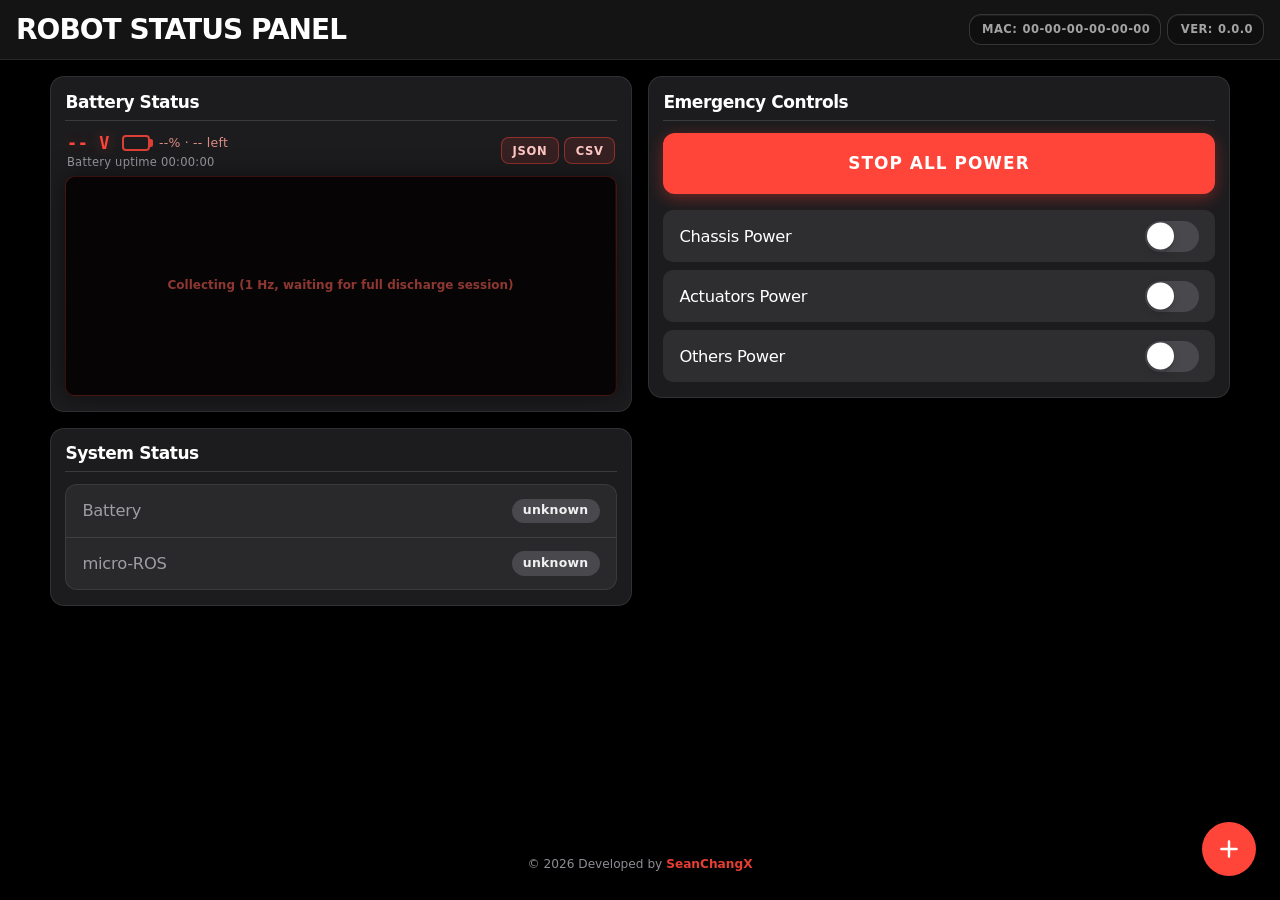
==== commit 1dc5bbf9: "Refactor power control system to support multiple control groups - Introduced EmergencySourceConfig " ====
--- a/esp_firmware/data/index.html
+++ b/esp_firmware/data/index.html
@@ -72,23 +72,23 @@
           </div>
           <div class="power-switch-list">
             <div class="power-switch-row">
-              <span class="power-switch-label" id="chassisPowerLabel">Chassis Power</span>
+              <span class="power-switch-label" id="controlGroup1PowerLabel">Chassis Power</span>
               <label class="switch-control">
-                <input type="checkbox" id="chassisPowerSwitch">
+                <input type="checkbox" id="controlGroup1PowerSwitch">
                 <span class="switch-slider"></span>
               </label>
             </div>
             <div class="power-switch-row">
-              <span class="power-switch-label" id="missionPowerLabel">Actuators Power</span>
+              <span class="power-switch-label" id="controlGroup2PowerLabel">Actuators Power</span>
               <label class="switch-control">
-                <input type="checkbox" id="missionPowerSwitch">
+                <input type="checkbox" id="controlGroup2PowerSwitch">
                 <span class="switch-slider"></span>
               </label>
             </div>
             <div class="power-switch-row">
-              <span class="power-switch-label" id="negativePressurePowerLabel">Others</span>
+              <span class="power-switch-label" id="controlGroup3PowerLabel">Others Power</span>
               <label class="switch-control">
-                <input type="checkbox" id="negativePressurePowerSwitch">
+                <input type="checkbox" id="controlGroup3PowerSwitch">
                 <span class="switch-slider"></span>
               </label>
             </div>
--- a/esp_firmware/data/style.css
+++ b/esp_firmware/data/style.css
@@ -10,7 +10,7 @@
   --text-color: #ffffff;
   --background-color: #000000;
   --card-background: #1c1c1e;
-  --card-shadow: 0 4px 24px rgba(0, 0, 0, 0.55);
+  --card-shadow: 0 6px 18px rgba(0, 0, 0, 0.28);
   --card-title-color: #ffffff;
   --muted-text-color: rgba(235, 235, 245, 0.6);
   --border-color: rgba(255, 255, 255, 0.09);
@@ -307,8 +307,7 @@
   color: var(--nav-button-text);
 }
 
-/* Theme icons on red FABs: always white */
-.floating-buttons .theme-icon {
+.modern-floating-btn .theme-icon {
   color: #ffffff;
 }
 
@@ -379,7 +378,7 @@
 
 .card:hover,
 .settings-card:hover {
-  transform: translateY(-1px);
+  transform: none;
 }
 
 /* Card components — large title + hairline separator (Settings-style) */
@@ -766,10 +765,16 @@
   border: none;
   box-shadow: none;
   transition: background 0.2s ease;
+  cursor: pointer;
 }
 
 .power-switch-row:hover {
   background: rgba(255, 255, 255, 0.11);
+}
+
+.power-switch-row--disabled {
+  cursor: not-allowed;
+  opacity: 0.7;
 }
 
 .power-switch-label {
@@ -853,6 +858,10 @@
   background: #fafafa;
 }
 
+.light-mode .power-switch-row--disabled:hover {
+  background: #ffffff;
+}
+
 .light-mode .switch-slider {
   background-color: rgba(120, 120, 128, 0.16);
 }
@@ -902,6 +911,62 @@
   min-width: 0;
 }
 
+.control-groups-layout {
+  display: grid;
+  grid-template-columns: repeat(auto-fit, minmax(220px, 1fr));
+  gap: 0.72rem;
+  margin-top: 0.12rem;
+}
+
+.control-group-block {
+  min-width: 0;
+  border: 1px solid var(--apple-separator);
+  border-radius: 12px;
+  background: rgba(255, 255, 255, 0.035);
+  padding: 0.62rem 0.66rem 0.34rem;
+}
+
+.light-mode .control-group-block {
+  background: rgba(0, 0, 0, 0.018);
+}
+
+.control-group-block__title {
+  margin: 0 0 0.55rem;
+  padding: 0 0 0.42rem;
+  border-bottom: 1px solid var(--apple-separator);
+  font-size: 0.78rem;
+  font-weight: 700;
+  letter-spacing: 0.03em;
+  text-transform: uppercase;
+  color: var(--muted-text-color);
+}
+
+.control-group-block .field {
+  margin-bottom: 0.55rem;
+}
+
+.control-group-block .field:last-child {
+  margin-bottom: 0.4rem;
+}
+
+.control-group-block--logic {
+  grid-column: 1 / -1;
+}
+
+.control-group-block--logic .settings-toggle-stack {
+  margin: 0.02rem 0 0.08rem;
+  gap: 0.48rem;
+}
+
+.control-group-block--logic .settings-switch-row {
+  border-radius: 10px;
+  background: rgba(255, 255, 255, 0.04);
+}
+
+.light-mode .control-group-block--logic .settings-switch-row {
+  background: rgba(0, 0, 0, 0.03);
+}
+
 .mac-whitelist-add__row {
   display: flex;
   flex-wrap: wrap;
@@ -918,6 +983,125 @@
 .mac-whitelist-add__row .btn {
   flex: 0 0 auto;
   align-self: stretch;
+}
+
+.mac-whitelist-targets {
+  margin-top: 0.56rem;
+  display: flex;
+  flex-direction: column;
+  align-items: stretch;
+  gap: 0.44rem;
+  font-size: 0.82rem;
+  color: var(--subtext-color);
+}
+
+.mac-whitelist-targets__label {
+  font-weight: 700;
+  color: var(--text-color);
+}
+
+.mac-whitelist-targets__pills {
+  display: grid;
+  grid-template-columns: repeat(3, minmax(0, 1fr));
+  gap: 0.48rem;
+}
+
+.target-pill {
+  display: inline-flex;
+  align-items: center;
+  justify-content: center;
+  gap: 0.38rem;
+  min-width: 0;
+  min-height: 2rem;
+  border: 1px solid rgba(255, 255, 255, 0.16);
+  border-radius: 999px;
+  background: rgba(255, 255, 255, 0.03);
+  color: var(--muted-text-color);
+  font-weight: 600;
+  font-size: 0.88rem;
+  cursor: pointer;
+  user-select: none;
+  transition: background 0.16s ease, border-color 0.16s ease, color 0.16s ease;
+  padding: 0 0.58rem;
+}
+
+.target-pill:hover {
+  border-color: rgba(255, 255, 255, 0.26);
+  background: rgba(255, 255, 255, 0.05);
+  color: var(--text-color);
+}
+
+.target-pill input {
+  position: absolute;
+  width: 1px;
+  height: 1px;
+  padding: 0;
+  margin: -1px;
+  overflow: hidden;
+  clip: rect(0, 0, 0, 0);
+  border: 0;
+  white-space: nowrap;
+}
+
+.target-pill__check {
+  width: 0.98rem;
+  height: 0.98rem;
+  border-radius: 999px;
+  border: 1px solid rgba(255, 255, 255, 0.26);
+  background: rgba(255, 255, 255, 0.02);
+  display: inline-flex;
+  align-items: center;
+  justify-content: center;
+  transition: border-color 0.16s ease, background 0.16s ease, box-shadow 0.16s ease;
+}
+
+.target-pill input:checked + .target-pill__check {
+  border-color: rgba(255, 84, 76, 0.82);
+  background: rgba(255, 84, 76, 0.92);
+  box-shadow: 0 0 0 2px rgba(255, 84, 76, 0.11);
+}
+
+.target-pill input:checked + .target-pill__check + .target-pill__text {
+  color: var(--text-color);
+}
+
+.target-pill input:focus-visible + .target-pill__check {
+  box-shadow: 0 0 0 2px rgba(10, 132, 255, 0.45);
+}
+
+.target-pill__text {
+  letter-spacing: 0.01em;
+  white-space: nowrap;
+  overflow: hidden;
+  text-overflow: ellipsis;
+  min-width: 0;
+}
+
+.light-mode .target-pill {
+  border-color: rgba(0, 0, 0, 0.14);
+  background: rgba(0, 0, 0, 0.018);
+  color: #62666f;
+}
+
+.light-mode .target-pill:hover {
+  border-color: rgba(0, 0, 0, 0.2);
+  background: rgba(0, 0, 0, 0.04);
+  color: #171b20;
+}
+
+.light-mode .target-pill__check {
+  border-color: rgba(0, 0, 0, 0.22);
+  background: rgba(0, 0, 0, 0.03);
+}
+
+.light-mode .target-pill input:checked + .target-pill__check {
+  border-color: rgba(255, 59, 48, 0.82);
+  background: rgba(255, 59, 48, 0.92);
+  box-shadow: 0 0 0 2px rgba(255, 59, 48, 0.12);
+}
+
+.light-mode .target-pill input:focus-visible + .target-pill__check {
+  box-shadow: 0 0 0 2px rgba(10, 132, 255, 0.28);
 }
 
 .mac-whitelist-err {
@@ -963,6 +1147,19 @@
   text-transform: uppercase;
 }
 
+.mac-whitelist-list__meta {
+  min-width: 0;
+  display: flex;
+  flex-direction: column;
+  gap: 0.2rem;
+}
+
+.mac-whitelist-list__targets {
+  font-size: 0.76rem;
+  font-weight: 600;
+  color: var(--subtext-color);
+}
+
 .mac-whitelist-remove {
   flex-shrink: 0;
   padding: 0.32rem 0.6rem !important;
@@ -973,6 +1170,97 @@
 
 .mac-whitelist-remove:hover {
   filter: brightness(1.08);
+}
+
+.estop-route-toolbar {
+  display: flex;
+  align-items: center;
+  gap: 0.55rem;
+  margin-top: 0.2rem;
+}
+
+.estop-route-list {
+  list-style: none;
+  margin: 0.6rem 0 0;
+  padding: 0;
+  display: flex;
+  flex-direction: column;
+  gap: 0.6rem;
+}
+
+.estop-route-item {
+  border-radius: 12px;
+  border: 1px solid var(--apple-separator);
+  background: rgba(255, 255, 255, 0.06);
+  padding: 0.68rem;
+}
+
+.light-mode .estop-route-item {
+  background: rgba(0, 0, 0, 0.03);
+}
+
+.estop-route-item__head {
+  display: flex;
+  align-items: center;
+  justify-content: space-between;
+  gap: 0.55rem;
+  margin-bottom: 0.6rem;
+}
+
+.estop-route-item__meta {
+  display: flex;
+  align-items: center;
+  gap: 0.42rem;
+  min-width: 0;
+}
+
+.estop-route-item__title {
+  font-size: 0.84rem;
+  font-weight: 700;
+  letter-spacing: 0.03em;
+  text-transform: uppercase;
+  color: var(--muted-text-color);
+}
+
+.estop-route-live {
+  font-size: 0.68rem;
+  padding: 0.23rem 0.54rem;
+  max-width: none;
+}
+
+.estop-route-remove {
+  flex: 0 0 auto;
+  padding: 0.32rem 0.6rem !important;
+  font-size: 0.78rem !important;
+  background-color: var(--nav-button-bg) !important;
+  color: var(--nav-button-text) !important;
+}
+
+.estop-route-remove:hover {
+  filter: brightness(1.08);
+}
+
+.estop-route-item__fields {
+  display: grid;
+  grid-template-columns: repeat(auto-fit, minmax(220px, 1fr));
+  gap: 0.6rem;
+}
+
+.estop-route-item__fields .field {
+  margin-bottom: 0;
+}
+
+.estop-route-item__fields .field input {
+  text-transform: uppercase;
+}
+
+.estop-route-item__fields .settings-toggle-stack {
+  margin: 0;
+}
+
+.estop-route-item__fields .settings-switch-row {
+  min-height: 2.55rem;
+  padding: 0.38rem 0.72rem;
 }
 
 .settings-card {
@@ -1138,6 +1426,16 @@
   margin-top: 0.95rem;
 }
 
+/* E-stop page uses a tighter spacing rhythm around toggle rows. */
+.settings-toggle-stack--compact {
+  margin: 0 0 0.65rem;
+  gap: 0.62rem;
+}
+
+.settings-card .field + .settings-toggle-stack--compact {
+  margin-top: 0;
+}
+
 /* Full-screen PIN gate before settings content */
 .settings-pin-gate {
   position: fixed;
@@ -1272,6 +1570,40 @@
   margin-top: 0.2rem;
 }
 
+.estop-tips {
+  margin-top: 0.4rem;
+  padding: 0.62rem 0.72rem;
+  border-radius: 12px;
+  border: 1px solid var(--apple-separator);
+  background: rgba(255, 255, 255, 0.05);
+}
+
+.light-mode .estop-tips {
+  background: rgba(0, 0, 0, 0.03);
+}
+
+.estop-tips__title {
+  font-size: 0.78rem;
+  font-weight: 700;
+  letter-spacing: 0.04em;
+  text-transform: uppercase;
+  color: var(--muted-text-color);
+  margin-bottom: 0.34rem;
+}
+
+.estop-tips__list {
+  margin: 0;
+  padding-left: 1.02rem;
+  display: grid;
+  gap: 0.3rem;
+}
+
+.estop-tips__list li {
+  font-size: 0.8rem;
+  line-height: 1.38;
+  color: var(--muted-text-color);
+}
+
 .actions {
   display: flex;
   flex-direction: column;
@@ -1323,6 +1655,9 @@
   min-height: 1.2rem;
   max-width: 42rem;
   margin: 0;
+  opacity: 1;
+  transform: translateY(0);
+  transition: opacity 0.24s ease, transform 0.24s ease;
 }
 
 .actions__status:empty {
@@ -1355,6 +1690,11 @@
   border-color: rgba(255, 69, 58, 0.45);
   background: rgba(255, 69, 58, 0.10);
   color: #ff453a;
+}
+
+.actions__status.actions__status--fade-out {
+  opacity: 0;
+  transform: translateY(4px);
 }
 
 .ok { color: #30d158; }
